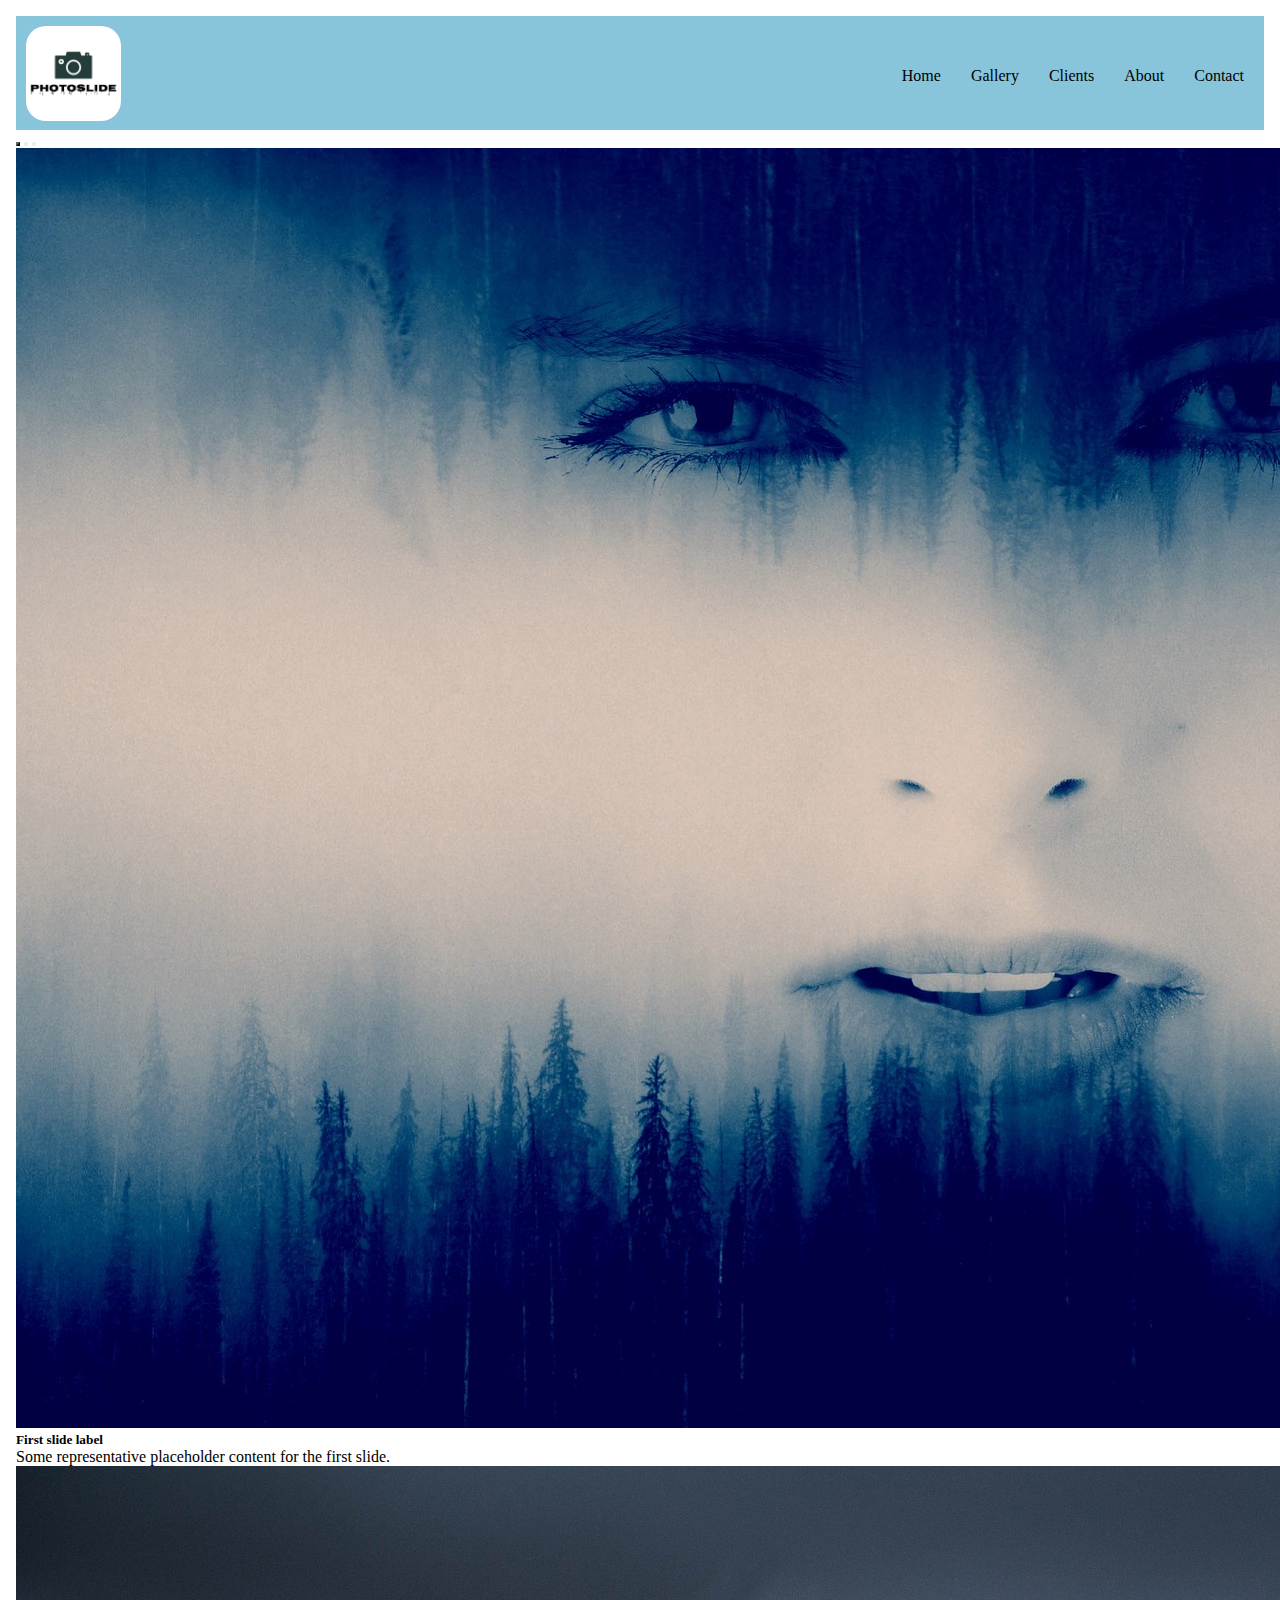
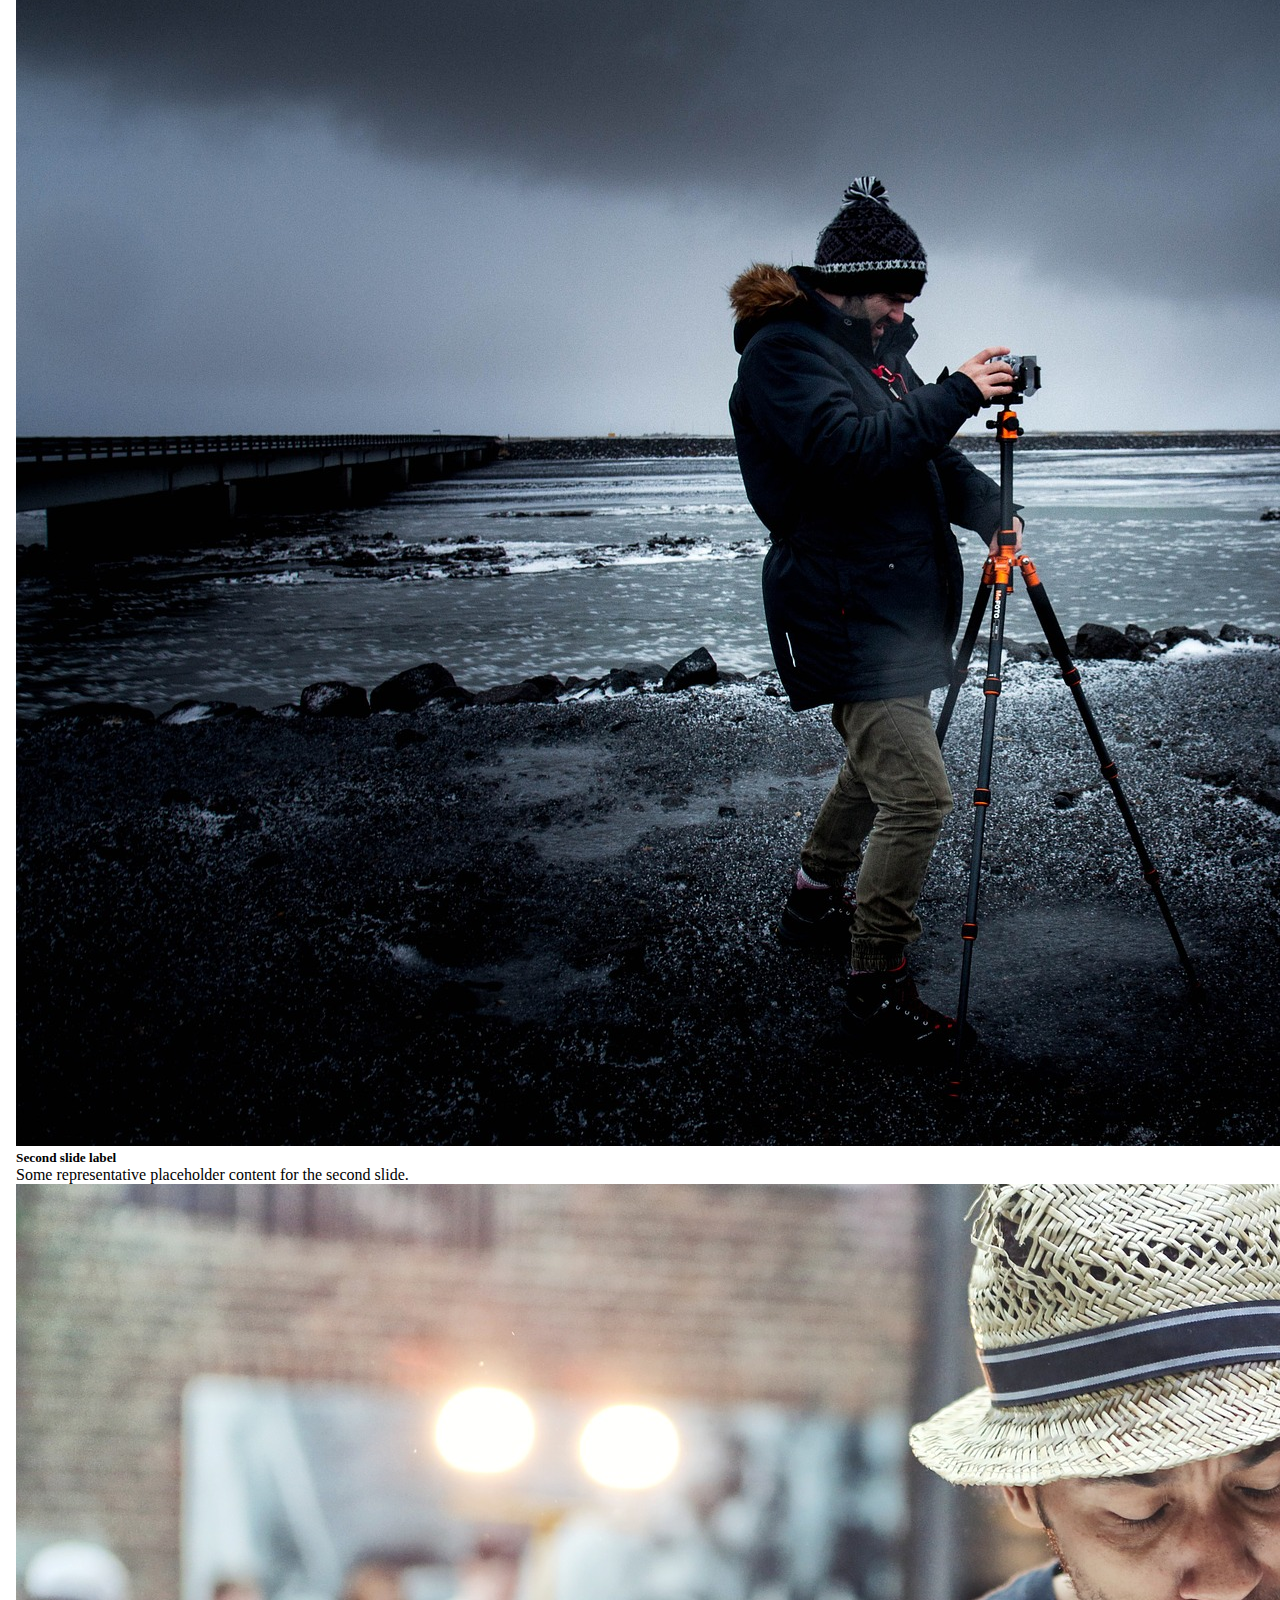
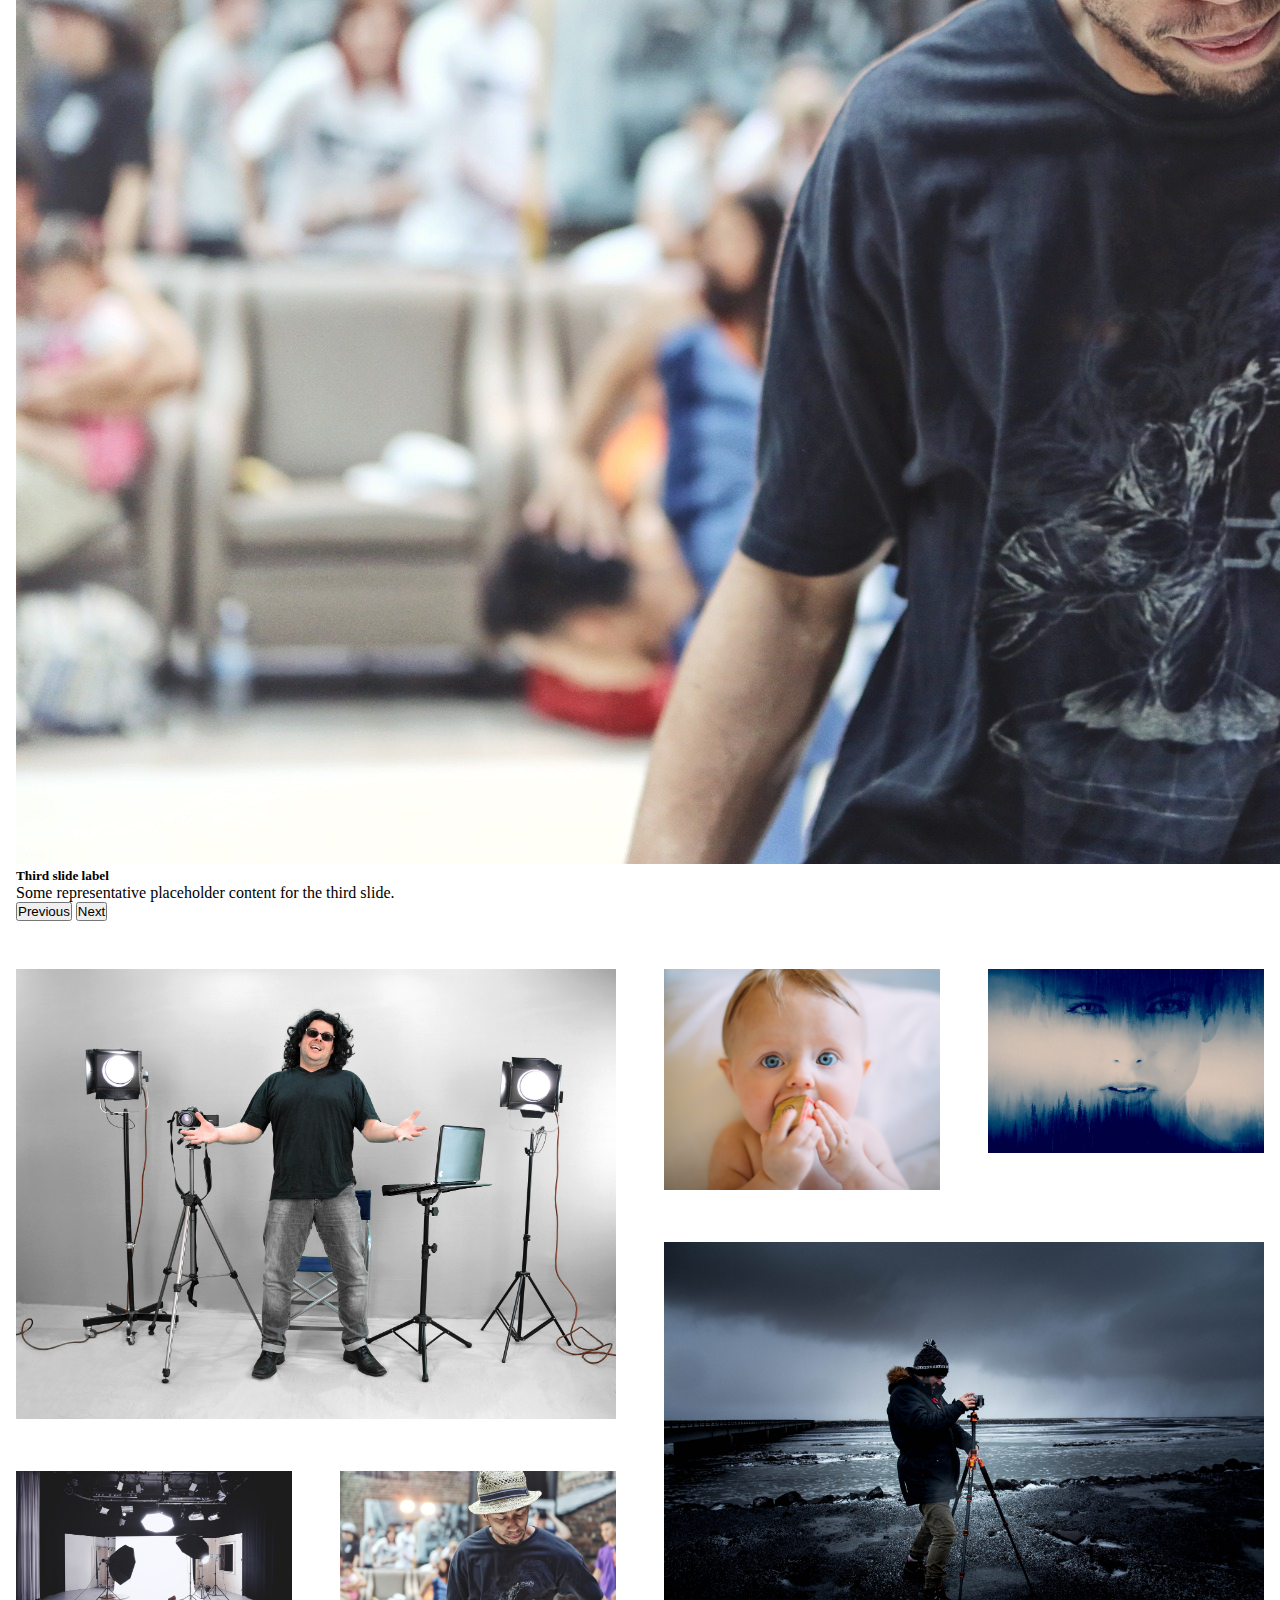
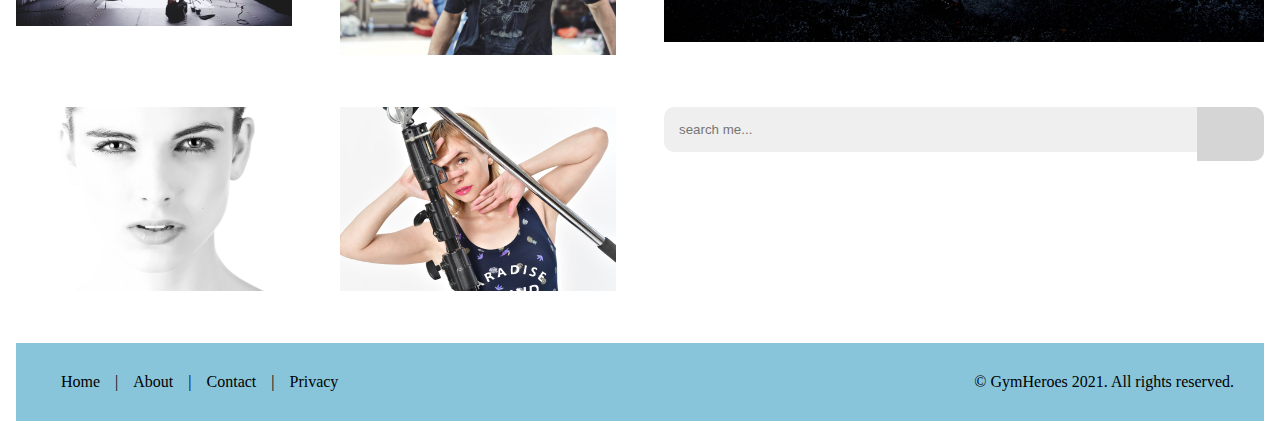
==== index.html @ 157755b4 "added cdn links" ====
<!DOCTYPE html>
<html lang="en">
<head>
    <meta charset="UTF-8">
    <meta name="viewport" content="width=device-width, initial-scale=1.0">
    <meta http-equiv="X-UA-Compatible" content="ie=edge">
    <title>Document</title>
    <link rel="stylesheet" href="Bcss/bootstrap.min.css">
    <link rel="stylesheet" href="https://use.fontawesome.com/releases/v5.15.4/css/all.css" integrity="sha384-DyZ88mC6Up2uqS4h/KRgHuoeGwBcD4Ng9SiP4dIRy0EXTlnuz47vAwmeGwVChigm" crossorigin="anonymous">

<link href="https://cdn.jsdelivr.net/npm/bootstrap@5.1.1/dist/css/bootstrap.min.css" rel="stylesheet" integrity="sha384-F3w7mX95PdgyTmZZMECAngseQB83DfGTowi0iMjiWaeVhAn4FJkqJByhZMI3AhiU" crossorigin="anonymous">

<script src="https://cdn.jsdelivr.net/npm/bootstrap@5.1.1/dist/js/bootstrap.bundle.min.js" integrity="sha384-/bQdsTh/da6pkI1MST/rWKFNjaCP5gBSY4sEBT38Q/9RBh9AH40zEOg7Hlq2THRZ" crossorigin="anonymous"></script>

    <link rel="stylesheet" href="photography.css">
   </head>
<body>


    


    <div id="container">
              
        <div class="box1">
                        <nav id="stick">
                                        <div>
                                            <img src="images/headerlogo.png" alt="" class="logo"> 
                                        </div>
                                        <div><a href="">Home</a><a href="">Gallery</a><a href="">Clients</a><a href="">About</a><a href="contact.html">Contact</a>
                                        </div>
                                    </nav>


                                    <div id="carouselExampleCaptions" class="carousel slide  dog" data-bs-ride="carousel">
                                      <div class="carousel-indicators">
                                        <button type="button" data-bs-target="#carouselExampleCaptions" data-bs-slide-to="0" class="active" aria-current="true" aria-label="Slide 1"></button>
                                        <button type="button" data-bs-target="#carouselExampleCaptions" data-bs-slide-to="1" aria-label="Slide 2"></button>
                                        <button type="button" data-bs-target="#carouselExampleCaptions" data-bs-slide-to="2" aria-label="Slide 3"></button>
                                      </div>
                                      <div class="carousel-inner">
                                        <div class="carousel-item active">
                                          <img src="images/photo2.jpg" class="d-block w-100" alt="...">
                                          <div class="carousel-caption d-none d-md-block">
                                            <h5>First slide label</h5>
                                            <p>Some representative placeholder content for the first slide.</p>
                                          </div>
                                        </div>
                                        <div class="carousel-item">
                                          <img src="images/photo5.jpg" class="d-block w-100" alt="...">
                                          <div class="carousel-caption d-none d-md-block">
                                            <h5>Second slide label</h5>
                                            <p>Some representative placeholder content for the second slide.</p>
                                          </div>
                                        </div>
                                        <div class="carousel-item">
                                          <img src="images/photo3.jpg" class="d-block w-100" alt="...">
                                          <div class="carousel-caption d-none d-md-block">
                                            <h5>Third slide label</h5>
                                            <p>Some representative placeholder content for the third slide.</p>
                                          </div>
                                        </div>
                                      </div>
                                      <button class="carousel-control-prev" type="button" data-bs-target="#carouselExampleCaptions" data-bs-slide="prev">
                                        <span class="carousel-control-prev-icon" aria-hidden="true"></span>
                                        <span class="visually-hidden">Previous</span>
                                      </button>
                                      <button class="carousel-control-next" type="button" data-bs-target="#carouselExampleCaptions" data-bs-slide="next">
                                        <span class="carousel-control-next-icon" aria-hidden="true"></span>
                                        <span class="visually-hidden">Next</span>
                                      </button>
                                    </div> 


                                  
                                        
                                        
                                        
                                   

        </div>

        <div class="box2">
                
       <a href="images/photo10.jpg"> <img src="images/photo10.jpg" alt="" id="photo1" class="box"></a>  

        </div>

        <div class="box3">
                        <a href="images/photo2.jpg"><img src="images/photo2.jpg" alt="" class="box"></a>
        </div>

        <div class="box4">
                        <a href="images/photo4.jpg" > <img src="images/photo4.jpg" alt="" class="box"> </a>
        </div>

        <div class="box5">
                        <a href="images/photo5.jpg"><img src="images/photo5.jpg" alt="" class="box"></a>

        </div>

        <div class="box6">
                        <a href="images/photo6.jpg"><img src="images/photo6.jpg" alt="" class="box"></a>

        </div>

        <div class="box7">
                       <a href="images/photo3.jpg"> <img src="images/photo3.jpg" alt="" class="box"></a>

        </div>
        <div class="box8">
        <a href="images/photo7.jpg"><img src="images/photo7.jpg" alt="" class="box"></a>
        </div>

        <div class="box9">
                        <a href="images/photo9.jpg"><img src="images/photo9.jpg" alt="" class="box"></a>

        </div>

        <div class="box11">
<form action="">
               <input type="text" placeholder="search me...">
                <button id="search"><i class="fas fa-search"></i></button>
</form>        
                </div>

        <div class="box10">
                        <nav>
                                      
                                        <div><a href="">Home</a>|<a href="">About</a>|<a href="">Contact</a>|<a href="">Privacy</a>
                                        </div>
                                        <div id="copy">
                                                <span > &copy; GymHeroes 2021. All rights reserved.</span>
                                                 </div>
                                    </nav>
        </div>
         

        <!-- <div class="box12">
                Lorem ipsum dolor sit, amet consectetur adipisicing elit. Veritatis, fugit!

        </div>   -->


    </div> 

    
    <script src="Bjs/bootstrap.bundle.min.js"> </script>    

</body>
</html>
---- photography.css ----
*{
    padding: 0px;
    margin: 0px;
    box-sizing: border-box;
}

body{
     /* min-height:    300vh; */
     font-family: poppins;
}
#container{
display: grid;
grid-template-columns: repeat(4, 1fr); 
grid-gap: 1em;
}

#container > div{
     /* background:gray;       */
padding: 1em;
} 


.dog{
    display: block
}

.box{
    transition: all 0.5s ease-in;
}
.box:hover{
    opacity: 0.7;
    transform: scale(0.98);
}

.box1{
     grid-column: 1/5;  
}



.box4{
    grid-column: 1/3;
    grid-row: 2/4; 

} 

.box5{
grid-column: 3/5;     
grid-row: 3/5;      

}  

.box10{
    grid-column: 1/5;  

}

.box11{
    grid-column: 3/5;
     position: relative;
}

.logo{
    width: 95px;
    border-radius: 20px 20px 20px 20px;
}

a{
        text-decoration: none;
}

.box1 nav{
    padding: 10px 5px 5px 10px;
    background:rgb(136, 197, 219);
    display: flex;
    justify-content: space-between;
    align-items: center;
    /* position: sticky;
    top: 0px;  */
}


.box10 nav{
    padding: 30px;
    background:rgb(136, 197, 219);
    display: flex;
    justify-content: space-between;
    align-items: center;
}

.box10 nav div a{
    padding: 15px;
    color: black;
}

nav div a{
    padding: 15px;
    color: black;
}

nav div a:hover{
        border-radius: 50%;
background: rgb(38, 180, 236);
color: #fff;
}


.box2 img{
    width: 100%;
}

.box3 img{
    width: 100%;
}

.box4 img{
    width: 100%;
}

.box5 img{
    width: 100%;
}

.box6 img{
    width: 100%;
}

.box7 img{
    width: 100%;
}

.box8 img{
    width: 100%;
}

.box9 img{
    width: 100%;
}


#search{
    cursor: pointer;
     position: absolute;
    width: 5em;
    height: 54px;
    border: none;
    border-radius: 0px 10px 10px 0px;
    background-color: rgba(211, 211, 211, 0.966); 
    right: 1.2em;

}




input{
    width: 100%;
    /* internal-light-dark */
    background-color: rgb(239, 239, 239);
    
    padding: 15px;
     border-radius: 10px;
    outline: none;
    border: none;
   
}



@media only screen and (max-width:591px) {
         .box1 nav{
                    display: block;
            }
.box1  nav div a{
display: block;
width: 5em;
}
}

@media only screen and (max-width:777px) {
    .box10 nav{
   display: block;
}


#copy{
        margin-top: 15px;
    

}

#copy span{
        display: block;
     text-align: center;
} 
}

@media only screen and (max-width:777px) {
    #container{
        display: block;
    }

    #container > div{
        margin: 1em;   
    
    } 



}


.active
{
border-color: #666;
}

/* 
.text{
    position: absolute;
    font-size: 3em;
    color:#000;
    top: 30%;
    margin-left: 10px;
    text-align: center;
  }


  .text2{
    position: absolute;
    font-size: 20px;
    color:#000;
    top: 40%;
    margin-left: 10px;
    text-align: center;
  }


  
.dot {
height: 15px;
width: 15px;
margin: 0 2px;
background-color: transparent;
border-color: #ddd;
border-width: 5 px;
border-style: solid;
border-radius: 50%;
display: inline-block;
transition: border-color 0.6s ease;
}



.cover{
    position: relative;
}

.image-sliderfade{
    display: none;
}

.image{
    width: 100%;
}

Animation
.fade
{
-webkit-animation-name: fade-image;
-webkit-animation-duration: 1.5s;
animation-name: fade-image;
animation-duration: 1.5s;
}

@-webkit-keyframes fade-image
{
from {opacity: .4}
to {opacity: 1}
}

@keyframes fade-image
{
from {opacity: .4}
to {opacity: 1}
}

@media only screen and (max-width: 300px)
{
.text {font-size: 11px}
} */
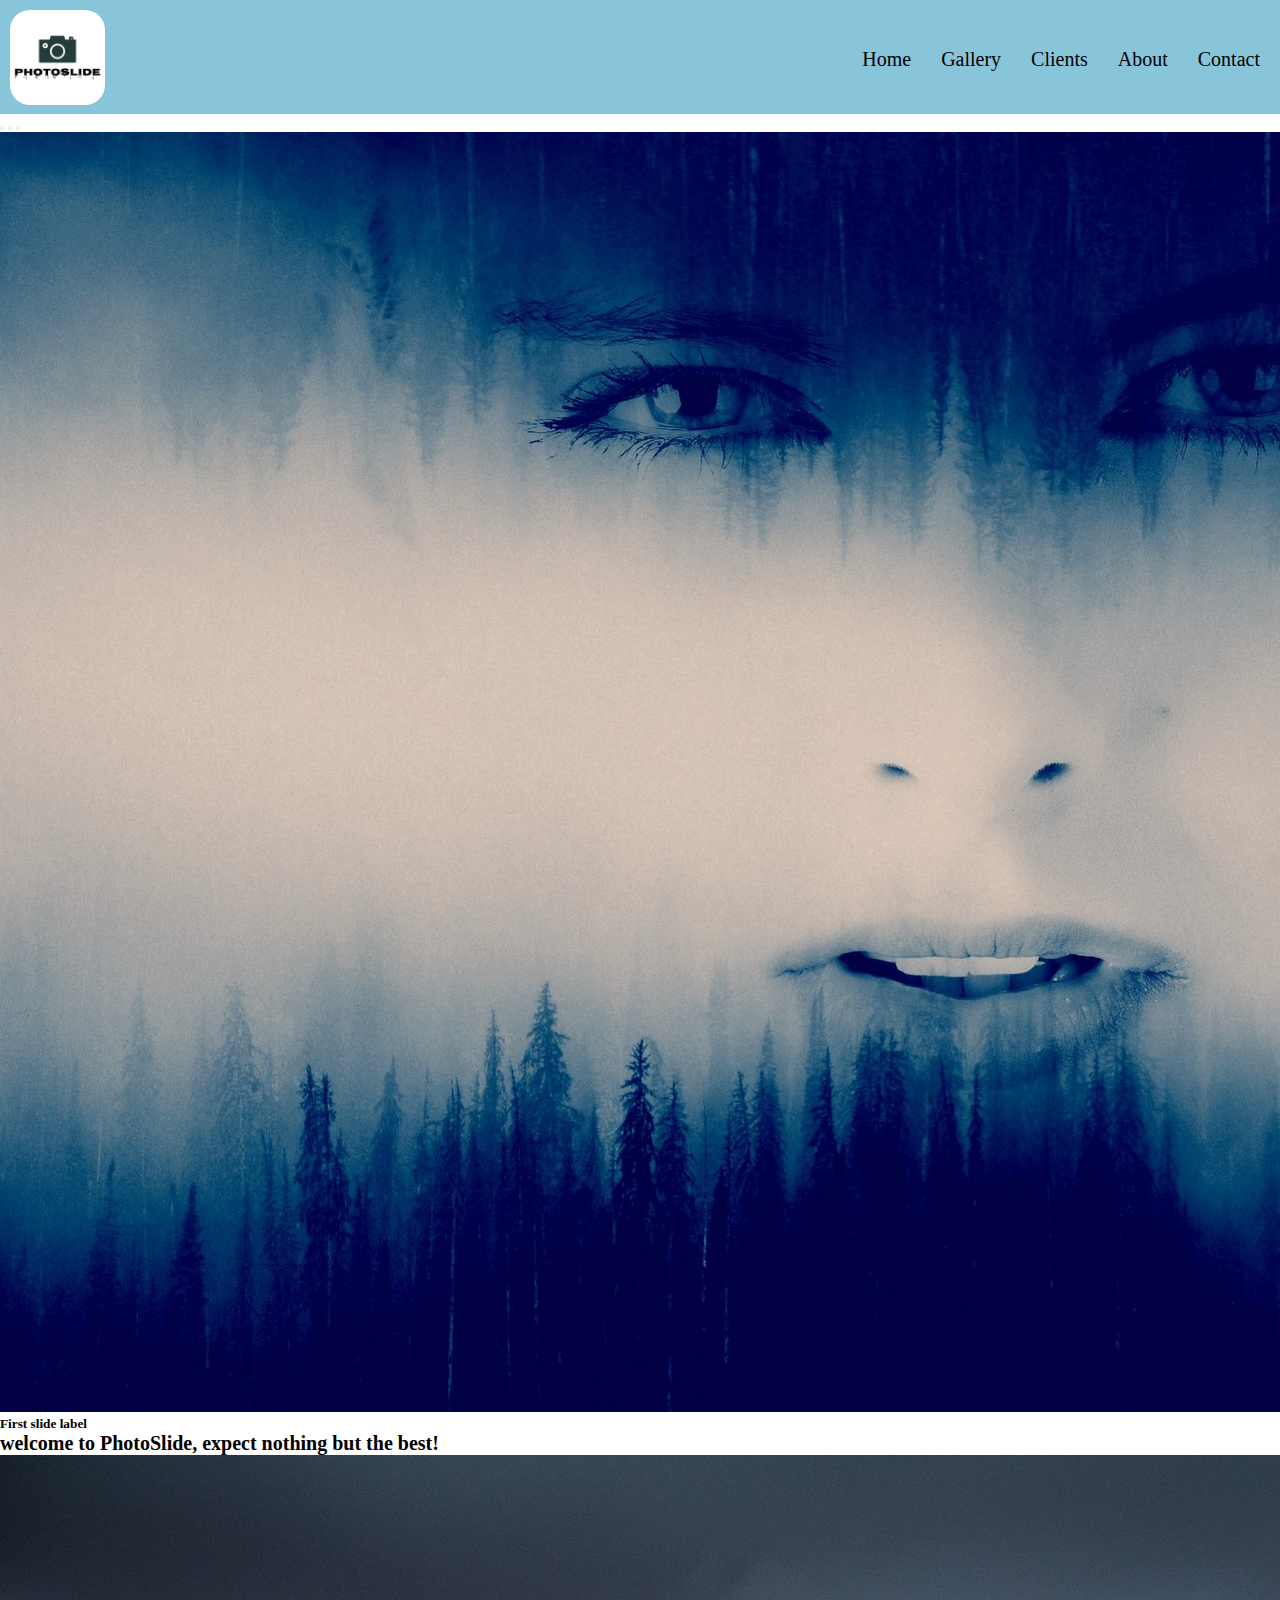
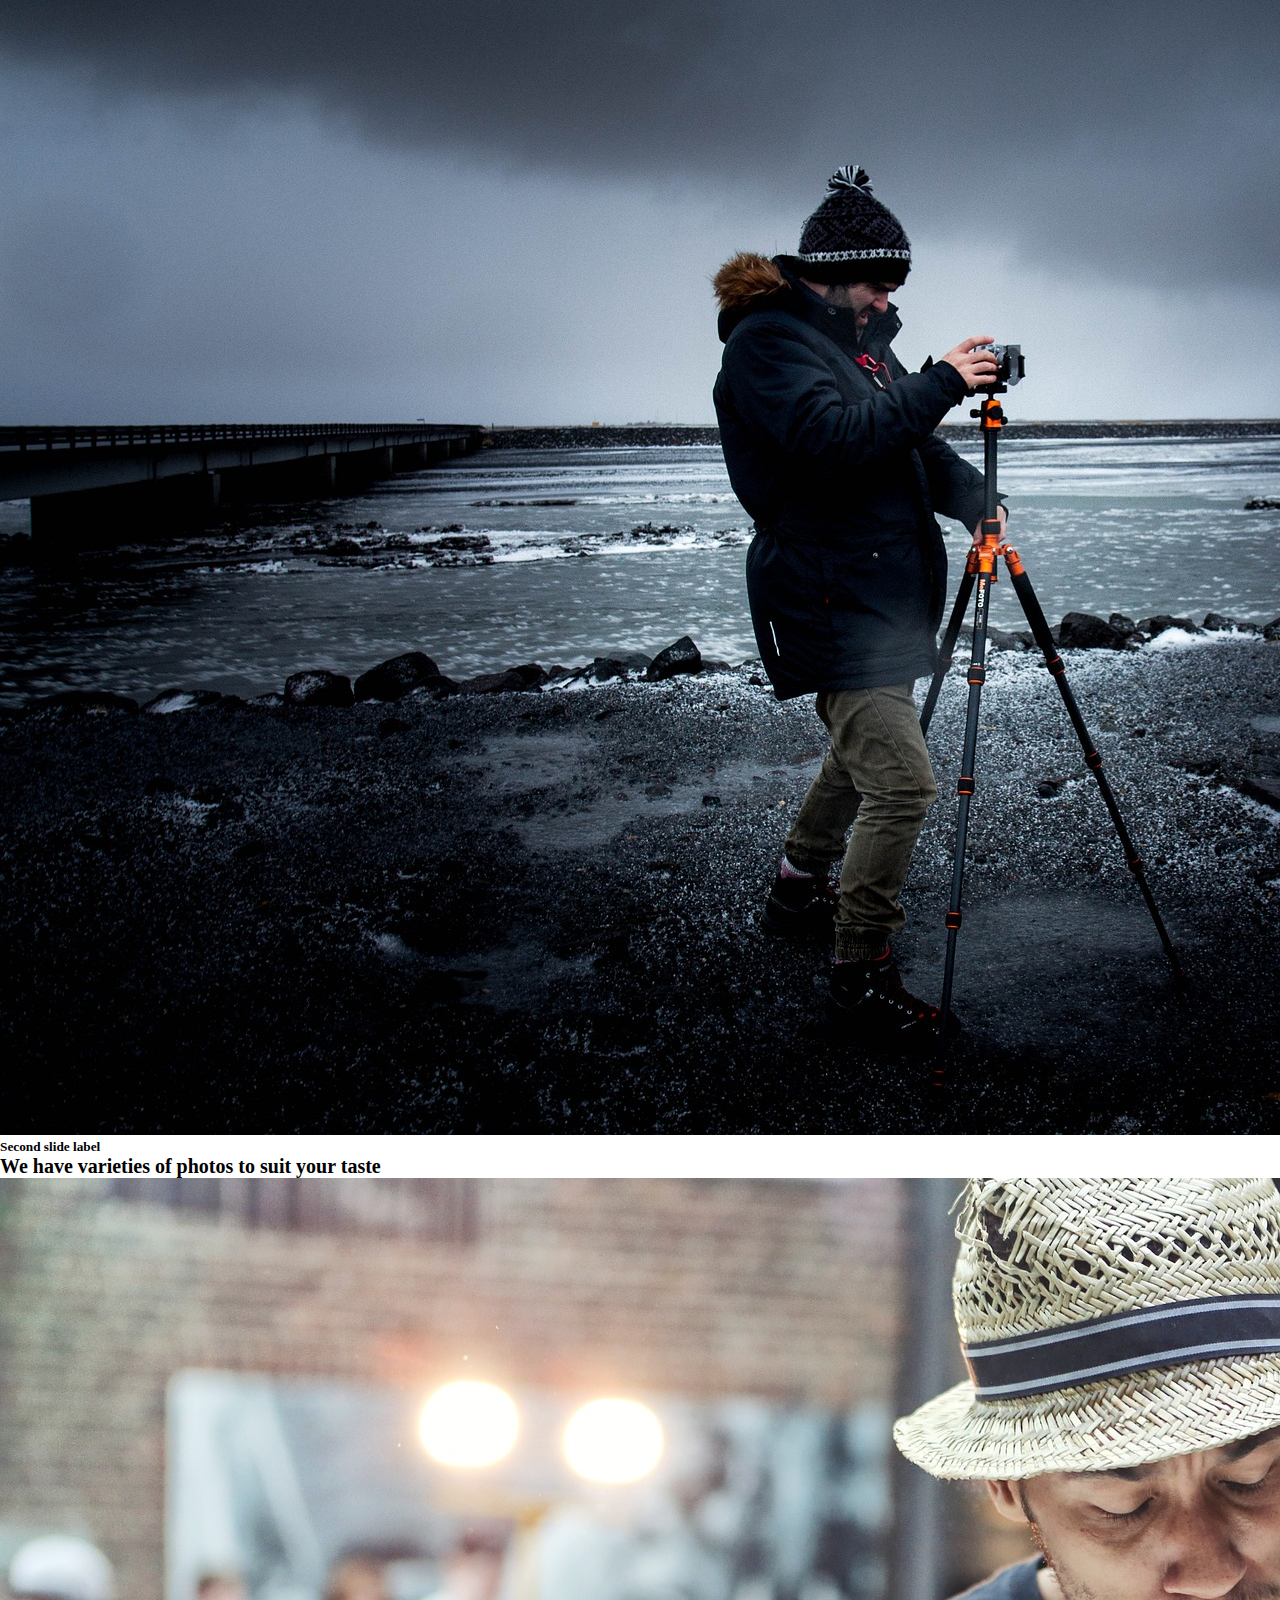
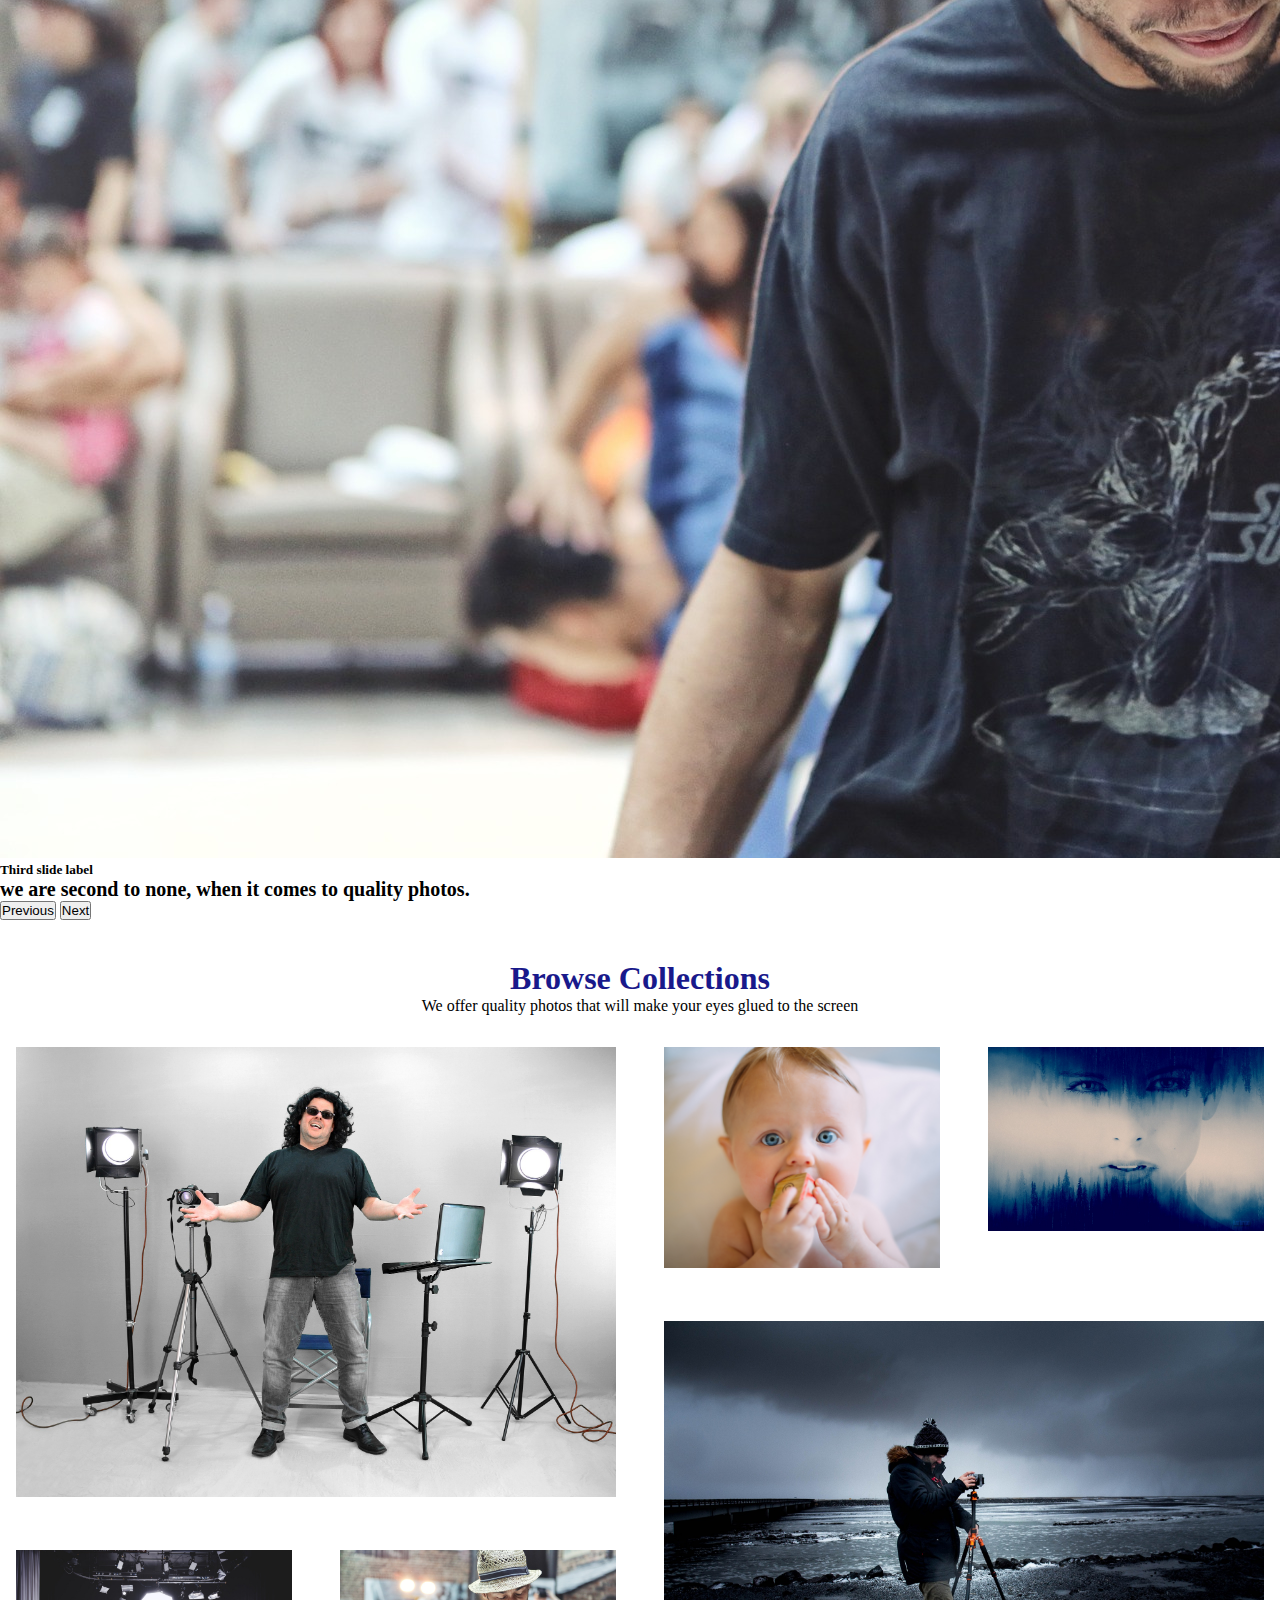
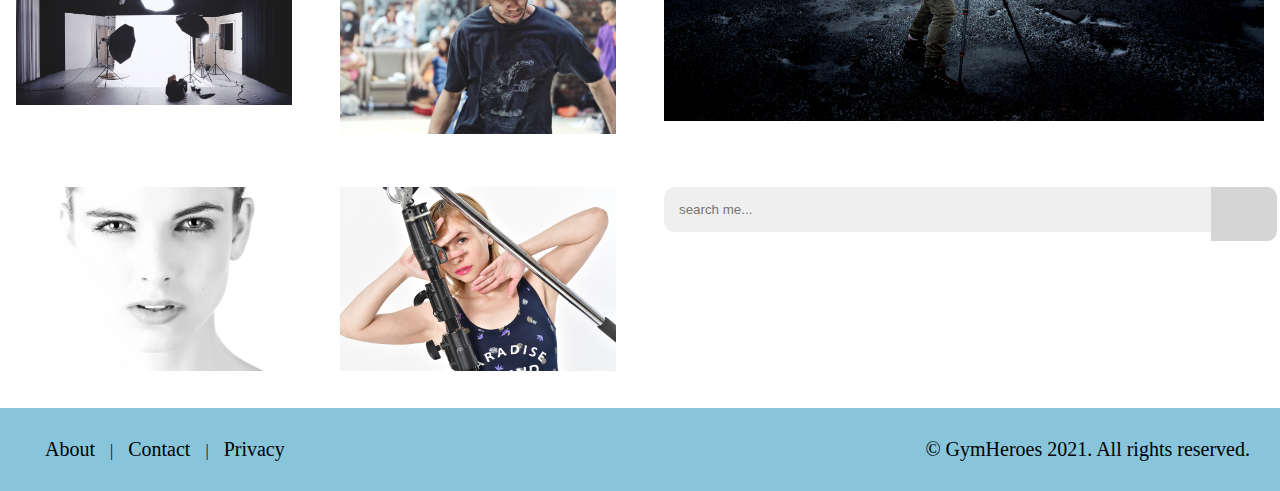
==== commit fd9cd9df: "made the navigation link responsive" ====
--- a/index.html
+++ b/index.html
@@ -1,151 +1,179 @@
 <!DOCTYPE html>
 <html lang="en">
+
 <head>
-    <meta charset="UTF-8">
-    <meta name="viewport" content="width=device-width, initial-scale=1.0">
-    <meta http-equiv="X-UA-Compatible" content="ie=edge">
-    <title>Document</title>
-    <link rel="stylesheet" href="Bcss/bootstrap.min.css">
-    <link rel="stylesheet" href="https://use.fontawesome.com/releases/v5.15.4/css/all.css" integrity="sha384-DyZ88mC6Up2uqS4h/KRgHuoeGwBcD4Ng9SiP4dIRy0EXTlnuz47vAwmeGwVChigm" crossorigin="anonymous">
+  <meta charset="UTF-8">
+  <meta name="viewport" content="width=device-width, initial-scale=1.0">
+  <meta http-equiv="X-UA-Compatible" content="ie=edge">
+  <title>Document</title>
+  <link rel="stylesheet" href="Bcss/bootstrap.min.css">
+  <link rel="stylesheet" href="https://use.fontawesome.com/releases/v5.15.4/css/all.css"
+    integrity="sha384-DyZ88mC6Up2uqS4h/KRgHuoeGwBcD4Ng9SiP4dIRy0EXTlnuz47vAwmeGwVChigm" crossorigin="anonymous">
 
-<link href="https://cdn.jsdelivr.net/npm/bootstrap@5.1.1/dist/css/bootstrap.min.css" rel="stylesheet" integrity="sha384-F3w7mX95PdgyTmZZMECAngseQB83DfGTowi0iMjiWaeVhAn4FJkqJByhZMI3AhiU" crossorigin="anonymous">
+  <link href="https://cdn.jsdelivr.net/npm/bootstrap@5.1.1/dist/css/bootstrap.min.css" rel="stylesheet"
+    integrity="sha384-F3w7mX95PdgyTmZZMECAngseQB83DfGTowi0iMjiWaeVhAn4FJkqJByhZMI3AhiU" crossorigin="anonymous">
 
-<script src="https://cdn.jsdelivr.net/npm/bootstrap@5.1.1/dist/js/bootstrap.bundle.min.js" integrity="sha384-/bQdsTh/da6pkI1MST/rWKFNjaCP5gBSY4sEBT38Q/9RBh9AH40zEOg7Hlq2THRZ" crossorigin="anonymous"></script>
+  <script src="https://cdn.jsdelivr.net/npm/bootstrap@5.1.1/dist/js/bootstrap.bundle.min.js"
+    integrity="sha384-/bQdsTh/da6pkI1MST/rWKFNjaCP5gBSY4sEBT38Q/9RBh9AH40zEOg7Hlq2THRZ" crossorigin="anonymous">
+  </script>
 
-    <link rel="stylesheet" href="photography.css">
-   </head>
+  <link rel="stylesheet" href="photography.css">
+</head>
+
 <body>
 
 
-    
 
 
-    <div id="container">
-              
-        <div class="box1">
-                        <nav id="stick">
-                                        <div>
-                                            <img src="images/headerlogo.png" alt="" class="logo"> 
-                                        </div>
-                                        <div><a href="">Home</a><a href="">Gallery</a><a href="">Clients</a><a href="">About</a><a href="contact.html">Contact</a>
-                                        </div>
-                                    </nav>
+
+  <div id="container">
+
+    <div class="box1">
+      <header id="stick">
+        <div>
+          <img src="images/headerlogo.png" alt="" class="logo">
+        </div>
+        <nav class="show" id="navigate">
+          <div><a href="">Home</a><a href="">Gallery</a><a href="">Clients</a><a href="">About</a><a
+              href="contact.html">Contact</a>
+          </div>
+        </nav>
+        <div id="menu"> <i class="fas fa-bars"></i>
+        </div>
+      </header>
 
 
-                                    <div id="carouselExampleCaptions" class="carousel slide  dog" data-bs-ride="carousel">
-                                      <div class="carousel-indicators">
-                                        <button type="button" data-bs-target="#carouselExampleCaptions" data-bs-slide-to="0" class="active" aria-current="true" aria-label="Slide 1"></button>
-                                        <button type="button" data-bs-target="#carouselExampleCaptions" data-bs-slide-to="1" aria-label="Slide 2"></button>
-                                        <button type="button" data-bs-target="#carouselExampleCaptions" data-bs-slide-to="2" aria-label="Slide 3"></button>
-                                      </div>
-                                      <div class="carousel-inner">
-                                        <div class="carousel-item active">
-                                          <img src="images/photo2.jpg" class="d-block w-100" alt="...">
-                                          <div class="carousel-caption d-none d-md-block">
-                                            <h5>First slide label</h5>
-                                            <p>Some representative placeholder content for the first slide.</p>
-                                          </div>
-                                        </div>
-                                        <div class="carousel-item">
-                                          <img src="images/photo5.jpg" class="d-block w-100" alt="...">
-                                          <div class="carousel-caption d-none d-md-block">
-                                            <h5>Second slide label</h5>
-                                            <p>Some representative placeholder content for the second slide.</p>
-                                          </div>
-                                        </div>
-                                        <div class="carousel-item">
-                                          <img src="images/photo3.jpg" class="d-block w-100" alt="...">
-                                          <div class="carousel-caption d-none d-md-block">
-                                            <h5>Third slide label</h5>
-                                            <p>Some representative placeholder content for the third slide.</p>
-                                          </div>
-                                        </div>
-                                      </div>
-                                      <button class="carousel-control-prev" type="button" data-bs-target="#carouselExampleCaptions" data-bs-slide="prev">
-                                        <span class="carousel-control-prev-icon" aria-hidden="true"></span>
-                                        <span class="visually-hidden">Previous</span>
-                                      </button>
-                                      <button class="carousel-control-next" type="button" data-bs-target="#carouselExampleCaptions" data-bs-slide="next">
-                                        <span class="carousel-control-next-icon" aria-hidden="true"></span>
-                                        <span class="visually-hidden">Next</span>
-                                      </button>
-                                    </div> 
+      <div id="carouselExampleCaptions" class="carousel slide  dog" data-bs-ride="carousel">
+        <div class="carousel-indicators">
+          <button type="button" data-bs-target="#carouselExampleCaptions" data-bs-slide-to="0" class="active"
+            aria-current="true" aria-label="Slide 1"></button>
+          <button type="button" data-bs-target="#carouselExampleCaptions" data-bs-slide-to="1"
+            aria-label="Slide 2"></button>
+          <button type="button" data-bs-target="#carouselExampleCaptions" data-bs-slide-to="2"
+            aria-label="Slide 3"></button>
+        </div>
+        <div class="carousel-inner">
+          <div class="carousel-item active">
+            <img src="images/photo2.jpg" class="d-block w-100" alt="...">
+            <div class="carousel-caption d-none d-md-block">
+              <h5>First slide label</h5>
+              <p class="into-text">welcome to PhotoSlide, expect nothing but the best!</p>
+            </div>
+          </div>
+          <div class="carousel-item">
+            <img src="images/photo5.jpg" class="d-block w-100" alt="...">
+            <div class="carousel-caption d-none d-md-block">
+              <h5>Second slide label</h5>
+              <p class="into-text">We have varieties of photos to suit your taste</p>
+            </div>
+          </div>
+          <div class="carousel-item">
+            <img src="images/photo3.jpg" class="d-block w-100" alt="...">
+            <div class="carousel-caption d-none d-md-block">
+              <h5>Third slide label</h5>
+              <p class="into-text">we are second to none, when it comes to quality photos.</p>
+            </div>
+          </div>
+        </div>
+        <button class="carousel-control-prev" type="button" data-bs-target="#carouselExampleCaptions"
+          data-bs-slide="prev">
+          <span class="carousel-control-prev-icon" aria-hidden="true"></span>
+          <span class="visually-hidden">Previous</span>
+        </button>
+        <button class="carousel-control-next" type="button" data-bs-target="#carouselExampleCaptions"
+          data-bs-slide="next">
+          <span class="carousel-control-next-icon" aria-hidden="true"></span>
+          <span class="visually-hidden">Next</span>
+        </button>
+      </div>
+      <div id="collection-items">
+        <h1 id="collection">Browse Collections</h1>
+        <p>We offer quality photos that will make your eyes glued to the screen</p>
+
+      </div>
 
 
-                                  
-                                        
-                                        
-                                        
-                                   
 
+
+    </div>
+
+    <div class="box2">
+
+      <a href="images/photo10.jpg"> <img src="images/photo10.jpg" alt="" id="photo1" class="box"></a>
+
+    </div>
+
+    <div class="box3">
+      <a href="images/photo2.jpg"><img src="images/photo2.jpg" alt="" class="box"></a>
+    </div>
+
+    <div class="box4">
+      <a href="images/photo4.jpg"> <img src="images/photo4.jpg" alt="" class="box"> </a>
+    </div>
+
+    <div class="box5">
+      <a href="images/photo5.jpg"><img src="images/photo5.jpg" alt="" class="box"></a>
+
+    </div>
+
+    <div class="box6">
+      <a href="images/photo6.jpg"><img src="images/photo6.jpg" alt="" class="box"></a>
+
+    </div>
+
+    <div class="box7">
+      <a href="images/photo3.jpg"> <img src="images/photo3.jpg" alt="" class="box"></a>
+
+    </div>
+    <div class="box8">
+      <a href="images/photo7.jpg"><img src="images/photo7.jpg" alt="" class="box"></a>
+    </div>
+
+    <div class="box9">
+      <a href="images/photo9.jpg"><img src="images/photo9.jpg" alt="" class="box"></a>
+
+    </div>
+
+    <div class="box11">
+      <form action="">
+        <input type="text" placeholder="search me...">
+        <button id="search"><i class="fas fa-search"></i></button>
+      </form>
+    </div>
+
+    <div class="box10">
+      <nav>
+
+        <div><a href="">About</a>|<a href="">Contact</a>|<a href="">Privacy</a>
         </div>
+        <div id="copy">
+          <span> &copy; GymHeroes 2021. All rights reserved.</span>
+        </div>
+      </nav>
+    </div>
 
-        <div class="box2">
-                
-       <a href="images/photo10.jpg"> <img src="images/photo10.jpg" alt="" id="photo1" class="box"></a>  
 
-        </div>
-
-        <div class="box3">
-                        <a href="images/photo2.jpg"><img src="images/photo2.jpg" alt="" class="box"></a>
-        </div>
-
-        <div class="box4">
-                        <a href="images/photo4.jpg" > <img src="images/photo4.jpg" alt="" class="box"> </a>
-        </div>
-
-        <div class="box5">
-                        <a href="images/photo5.jpg"><img src="images/photo5.jpg" alt="" class="box"></a>
-
-        </div>
-
-        <div class="box6">
-                        <a href="images/photo6.jpg"><img src="images/photo6.jpg" alt="" class="box"></a>
-
-        </div>
-
-        <div class="box7">
-                       <a href="images/photo3.jpg"> <img src="images/photo3.jpg" alt="" class="box"></a>
-
-        </div>
-        <div class="box8">
-        <a href="images/photo7.jpg"><img src="images/photo7.jpg" alt="" class="box"></a>
-        </div>
-
-        <div class="box9">
-                        <a href="images/photo9.jpg"><img src="images/photo9.jpg" alt="" class="box"></a>
-
-        </div>
-
-        <div class="box11">
-<form action="">
-               <input type="text" placeholder="search me...">
-                <button id="search"><i class="fas fa-search"></i></button>
-</form>        
-                </div>
-
-        <div class="box10">
-                        <nav>
-                                      
-                                        <div><a href="">Home</a>|<a href="">About</a>|<a href="">Contact</a>|<a href="">Privacy</a>
-                                        </div>
-                                        <div id="copy">
-                                                <span > &copy; GymHeroes 2021. All rights reserved.</span>
-                                                 </div>
-                                    </nav>
-        </div>
-         
-
-        <!-- <div class="box12">
+    <!-- <div class="box12">
                 Lorem ipsum dolor sit, amet consectetur adipisicing elit. Veritatis, fugit!
-
         </div>   -->
 
 
-    </div> 
+  </div>
 
-    
-    <script src="Bjs/bootstrap.bundle.min.js"> </script>    
+
+  <script src="Bjs/bootstrap.bundle.min.js"> </script>
+  <script>
+    navigate = document.getElementById('navigate')
+    menu = document.getElementById('menu')
+    menu.addEventListener('click',
+
+      function () {
+
+        console.log(123)
+        navigate.classList.toggle('show')
+      })
+  </script>
 
 </body>
-</html>
+
+</html>--- a/photography.css
+++ b/photography.css
@@ -1,77 +1,86 @@
-*{
+* {
     padding: 0px;
     margin: 0px;
     box-sizing: border-box;
 }
 
-body{
-     /* min-height:    300vh; */
-     font-family: poppins;
-}
-#container{
-display: grid;
-grid-template-columns: repeat(4, 1fr); 
-grid-gap: 1em;
-}
-
-#container > div{
-     /* background:gray;       */
-padding: 1em;
-} 
-
-
-.dog{
+body {
+    /* min-height:    300vh; */
+    font-family: poppins;
+}
+
+#container {
+    display: grid;
+    grid-template-columns: repeat(4, 1fr);
+    grid-gap: 1em;
+}
+
+#container>div {
+    /* background:gray;       */
+    padding: 1em;
+}
+
+#container .box1 {
+    padding: 0px;
+}
+
+#container .box10 {
+    padding: 0px;
+}
+
+.dog {
     display: block
 }
 
-.box{
+.box {
     transition: all 0.5s ease-in;
 }
-.box:hover{
+
+.box:hover {
     opacity: 0.7;
     transform: scale(0.98);
 }
 
-.box1{
-     grid-column: 1/5;  
-}
-
-
-
-.box4{
+.box1 {
+    grid-column: 1/5;
+}
+
+
+
+.box4 {
     grid-column: 1/3;
-    grid-row: 2/4; 
-
-} 
-
-.box5{
-grid-column: 3/5;     
-grid-row: 3/5;      
-
-}  
-
-.box10{
-    grid-column: 1/5;  
-
-}
-
-.box11{
+    grid-row: 2/4;
+
+}
+
+.box5 {
     grid-column: 3/5;
-     position: relative;
-}
-
-.logo{
+    grid-row: 3/5;
+
+}
+
+.box10 {
+    grid-column: 1/5;
+
+}
+
+.box11 {
+    grid-column: 3/5;
+    position: relative;
+}
+
+.logo {
     width: 95px;
     border-radius: 20px 20px 20px 20px;
 }
 
-a{
-        text-decoration: none;
-}
-
-.box1 nav{
+a {
+    text-decoration: none;
+}
+
+.box1 header {
     padding: 10px 5px 5px 10px;
-    background:rgb(136, 197, 219);
+    background: rgb(136, 197, 219);
     display: flex;
     justify-content: space-between;
     align-items: center;
@@ -80,212 +89,187 @@
 }
 
 
-.box10 nav{
+
+#menu {
+    display: none;
+}
+
+
+.box10 nav {
     padding: 30px;
-    background:rgb(136, 197, 219);
+    background: rgb(136, 197, 219);
     display: flex;
     justify-content: space-between;
     align-items: center;
 }
 
-.box10 nav div a{
+.box10 nav div a {
     padding: 15px;
     color: black;
 }
 
-nav div a{
+nav div a {
     padding: 15px;
     color: black;
 }
 
-nav div a:hover{
-        border-radius: 50%;
-background: rgb(38, 180, 236);
-color: #fff;
-}
-
-
-.box2 img{
-    width: 100%;
-}
-
-.box3 img{
-    width: 100%;
-}
-
-.box4 img{
-    width: 100%;
-}
-
-.box5 img{
-    width: 100%;
-}
-
-.box6 img{
-    width: 100%;
-}
-
-.box7 img{
-    width: 100%;
-}
-
-.box8 img{
-    width: 100%;
-}
-
-.box9 img{
-    width: 100%;
-}
-
-
-#search{
+nav div a:hover {
+    /* border-radius: 50%; */
+    background: rgb(38, 180, 236);
+    color: #fff;
+}
+
+
+.box2 img {
+    width: 100%;
+}
+
+.box3 img {
+    width: 100%;
+}
+
+.box4 img {
+    width: 100%;
+}
+
+.box5 img {
+    width: 100%;
+}
+
+.box6 img {
+    width: 100%;
+}
+
+.box7 img {
+    width: 100%;
+}
+
+.box8 img {
+    width: 100%;
+}
+
+.box9 img {
+    width: 100%;
+}
+
+
+#search {
     cursor: pointer;
-     position: absolute;
+    position: absolute;
     width: 5em;
     height: 54px;
     border: none;
     border-radius: 0px 10px 10px 0px;
-    background-color: rgba(211, 211, 211, 0.966); 
-    right: 1.2em;
-
-}
-
-
-
-
-input{
+    background-color: rgba(211, 211, 211, 0.966);
+    right: 0.2em;
+
+}
+
+
+
+
+input {
     width: 100%;
     /* internal-light-dark */
     background-color: rgb(239, 239, 239);
-    
+
     padding: 15px;
-     border-radius: 10px;
+    border-radius: 10px;
     outline: none;
     border: none;
-   
-}
-
-
-
-@media only screen and (max-width:591px) {
-         .box1 nav{
-                    display: block;
-            }
-.box1  nav div a{
-display: block;
-width: 5em;
-}
+
+}
+
+
+
+@media (max-width:650px) {
+    #menu {
+        display: block;
+
+    }
+
+    header nav {
+        z-index: +1;
+        background: rgba(0, 0, 0, 0.404);
+        position: absolute;
+        top: 0;
+        left: 0;
+        transform: translateY(110px);
+        width: 100%;
+        transition: 0.5s ease-in transform;
+    }
+
+    header nav div a {
+        color: #fff;
+        display: block;
+    }
+
+
+    .show {
+        transform: translateY(-300px);
+
+    }
+
+
+    .logo {
+        width: 70px;
+    }
+
+}
+
+@media(max-width:777px) {
+    .box10 nav {
+        flex-direction: column;
+    }
+
+    #copy {
+        text-align: center;
+    }
+
+
+
 }
 
 @media only screen and (max-width:777px) {
-    .box10 nav{
-   display: block;
-}
-
-
-#copy{
-        margin-top: 15px;
-    
-
-}
-
-#copy span{
+    #container {
         display: block;
-     text-align: center;
-} 
-}
-
-@media only screen and (max-width:777px) {
-    #container{
-        display: block;
-    }
-
-    #container > div{
-        margin: 1em;   
-    
-    } 
-
-
-
-}
-
-
-.active
-{
-border-color: #666;
-}
-
-/* 
-.text{
-    position: absolute;
-    font-size: 3em;
-    color:#000;
-    top: 30%;
-    margin-left: 10px;
+    }
+
+
+
+    #collection {
+        font-size: 23px;
+    }
+
+}
+
+
+
+@media only screen and (min-width:777px) {
+
+    a,
+    #copy {
+        font-size: 20px;
+    }
+
+
+
+}
+
+
+.into-text {
+    font-size: 20px;
+    font-weight: bold;
+}
+
+#collection {
     text-align: center;
-  }
-
-
-  .text2{
-    position: absolute;
-    font-size: 20px;
-    color:#000;
-    top: 40%;
-    margin-left: 10px;
+    margin: 40px 0px 0px 0px;
+    color: rgb(25, 25, 139);
+}
+
+#collection-items p {
     text-align: center;
-  }
-
-
-  
-.dot {
-height: 15px;
-width: 15px;
-margin: 0 2px;
-background-color: transparent;
-border-color: #ddd;
-border-width: 5 px;
-border-style: solid;
-border-radius: 50%;
-display: inline-block;
-transition: border-color 0.6s ease;
-}
-
-
-
-.cover{
-    position: relative;
-}
-
-.image-sliderfade{
-    display: none;
-}
-
-.image{
-    width: 100%;
-}
-
-Animation
-.fade
-{
--webkit-animation-name: fade-image;
--webkit-animation-duration: 1.5s;
-animation-name: fade-image;
-animation-duration: 1.5s;
-}
-
-@-webkit-keyframes fade-image
-{
-from {opacity: .4}
-to {opacity: 1}
-}
-
-@keyframes fade-image
-{
-from {opacity: .4}
-to {opacity: 1}
-}
-
-@media only screen and (max-width: 300px)
-{
-.text {font-size: 11px}
-} */
+    font-size: 16px;
+
+}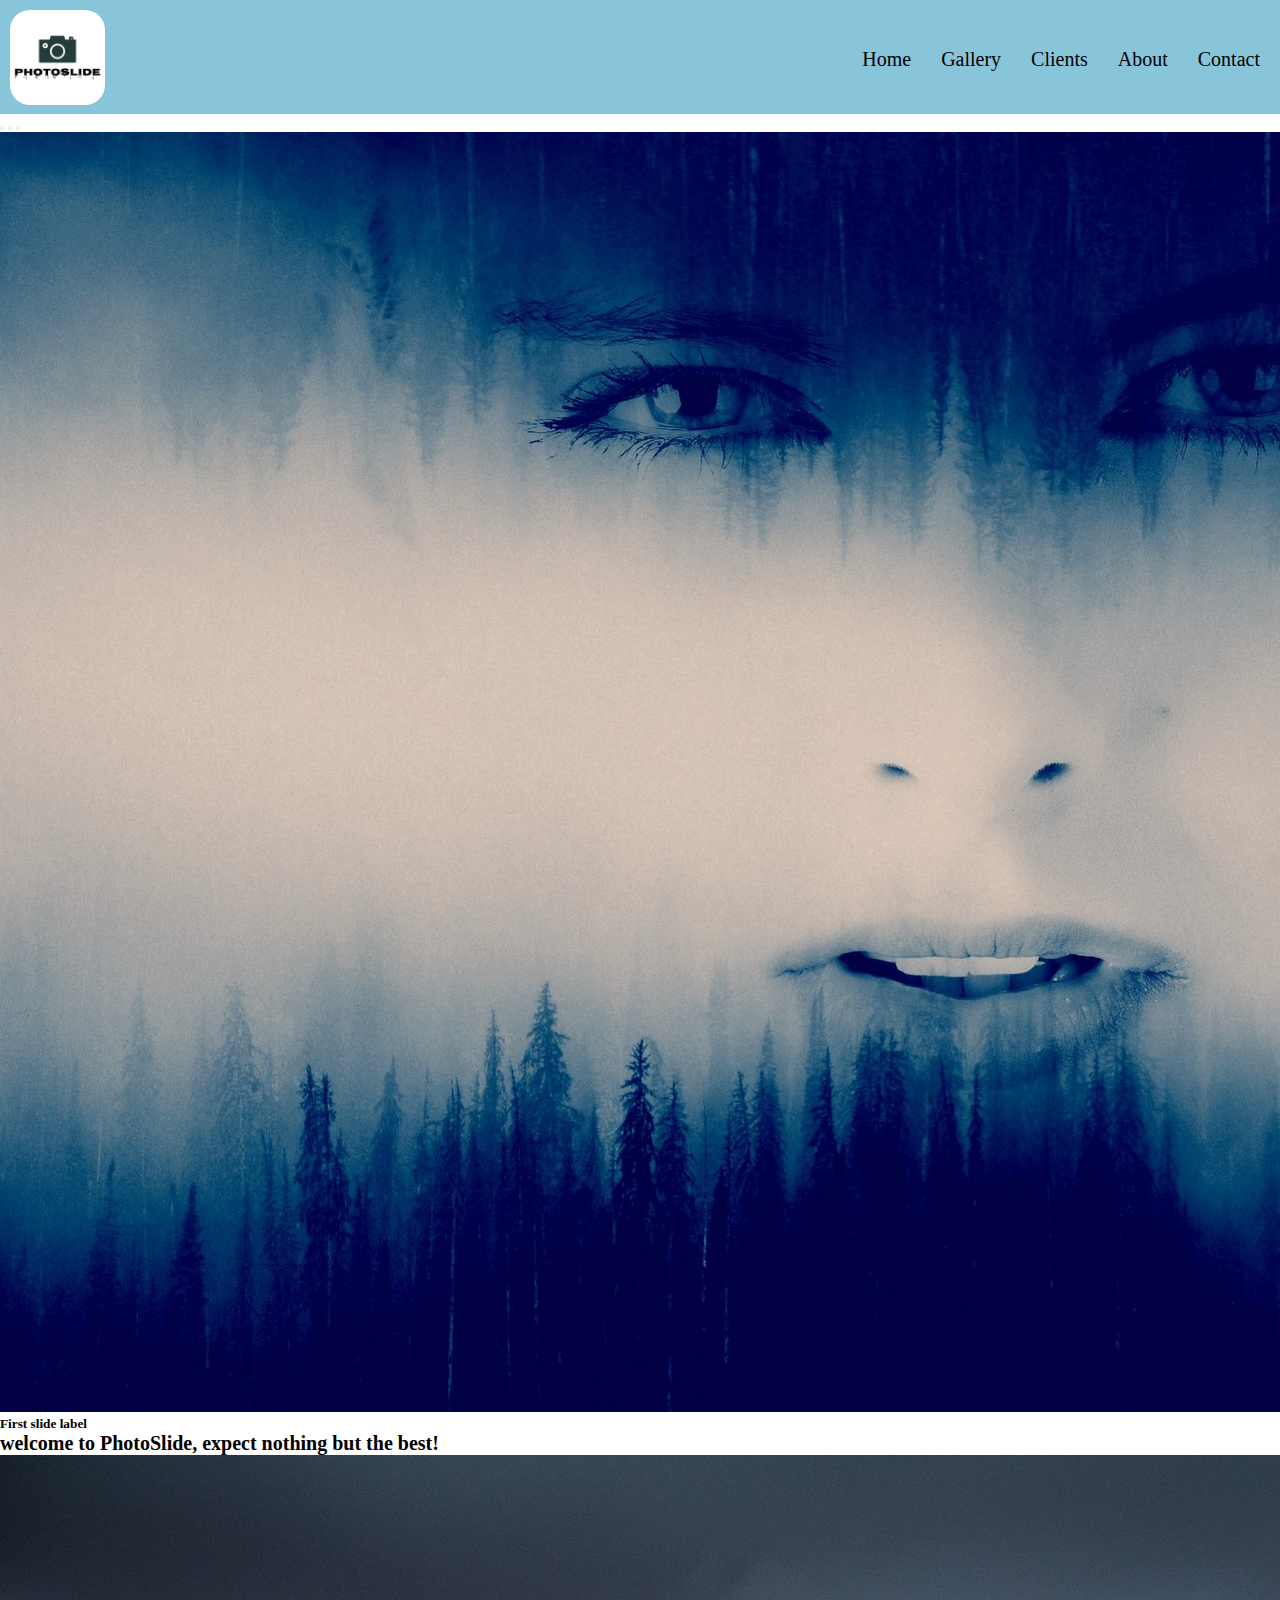
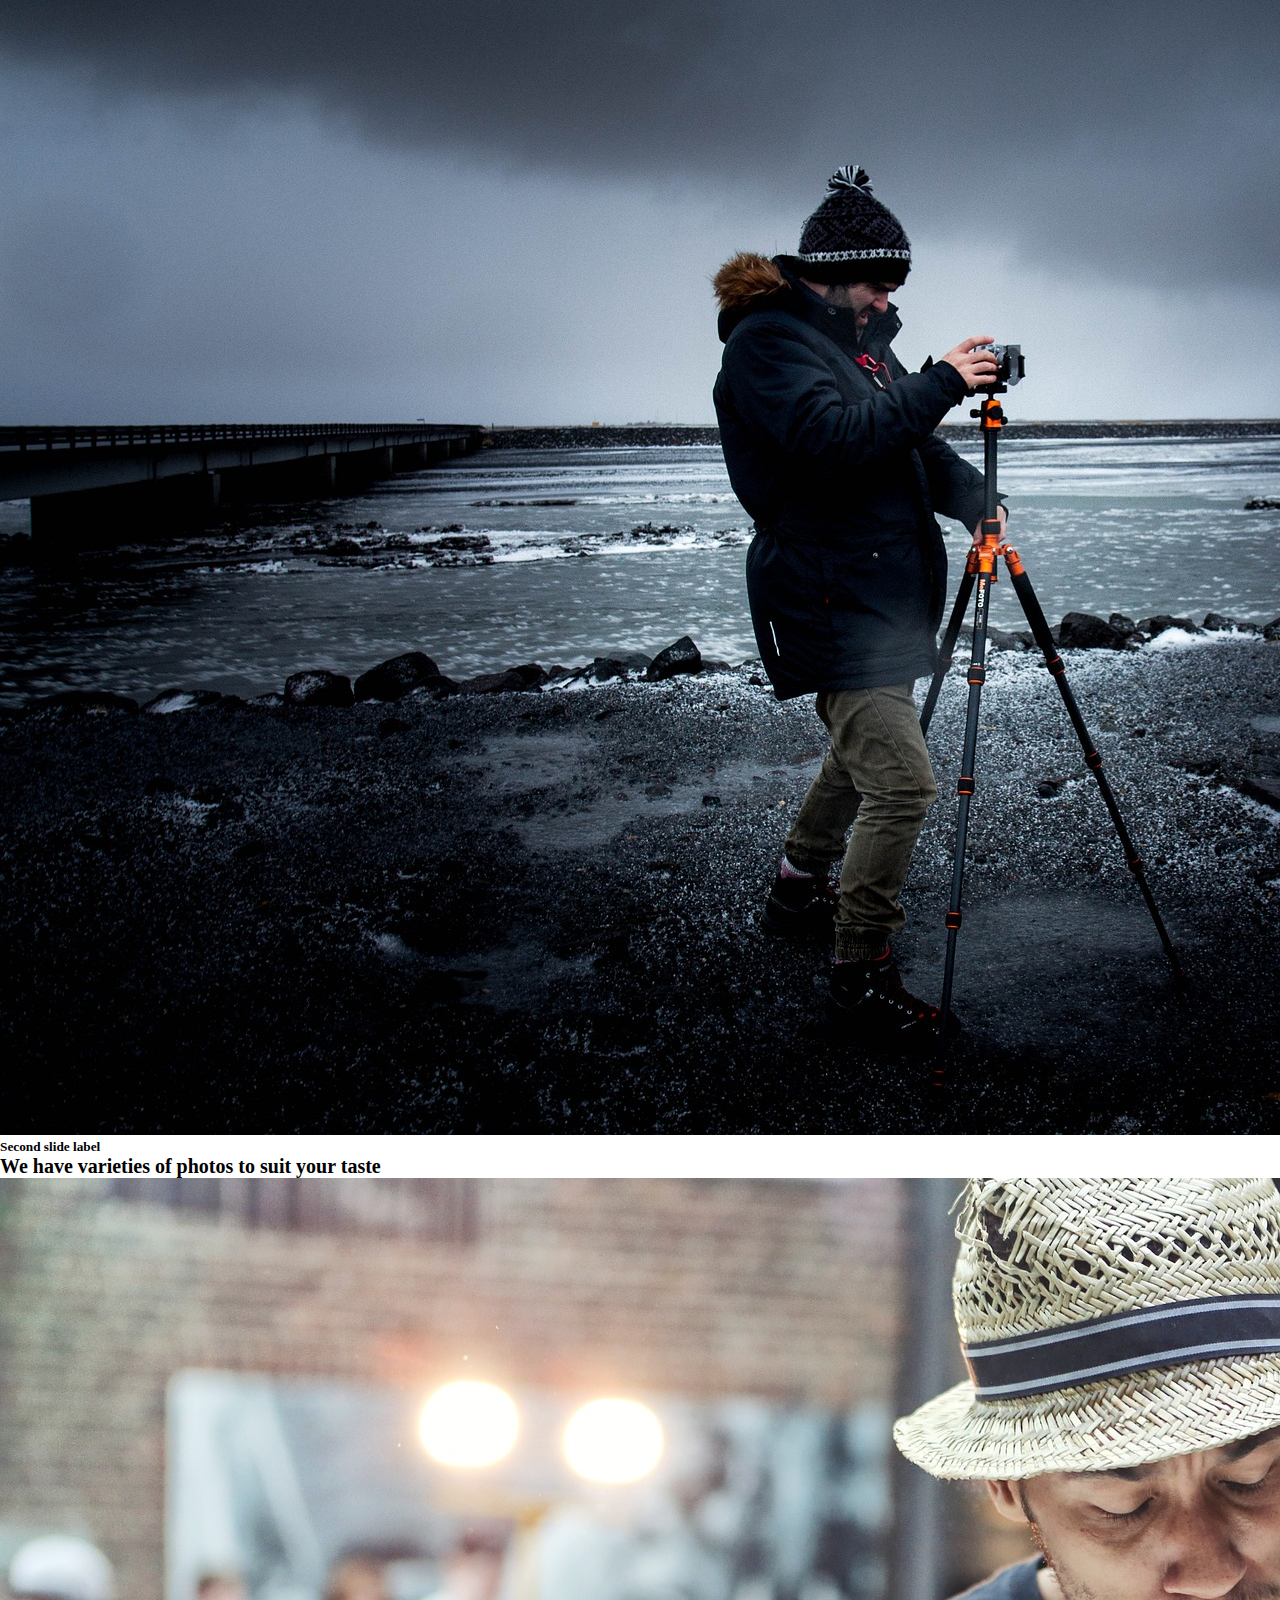
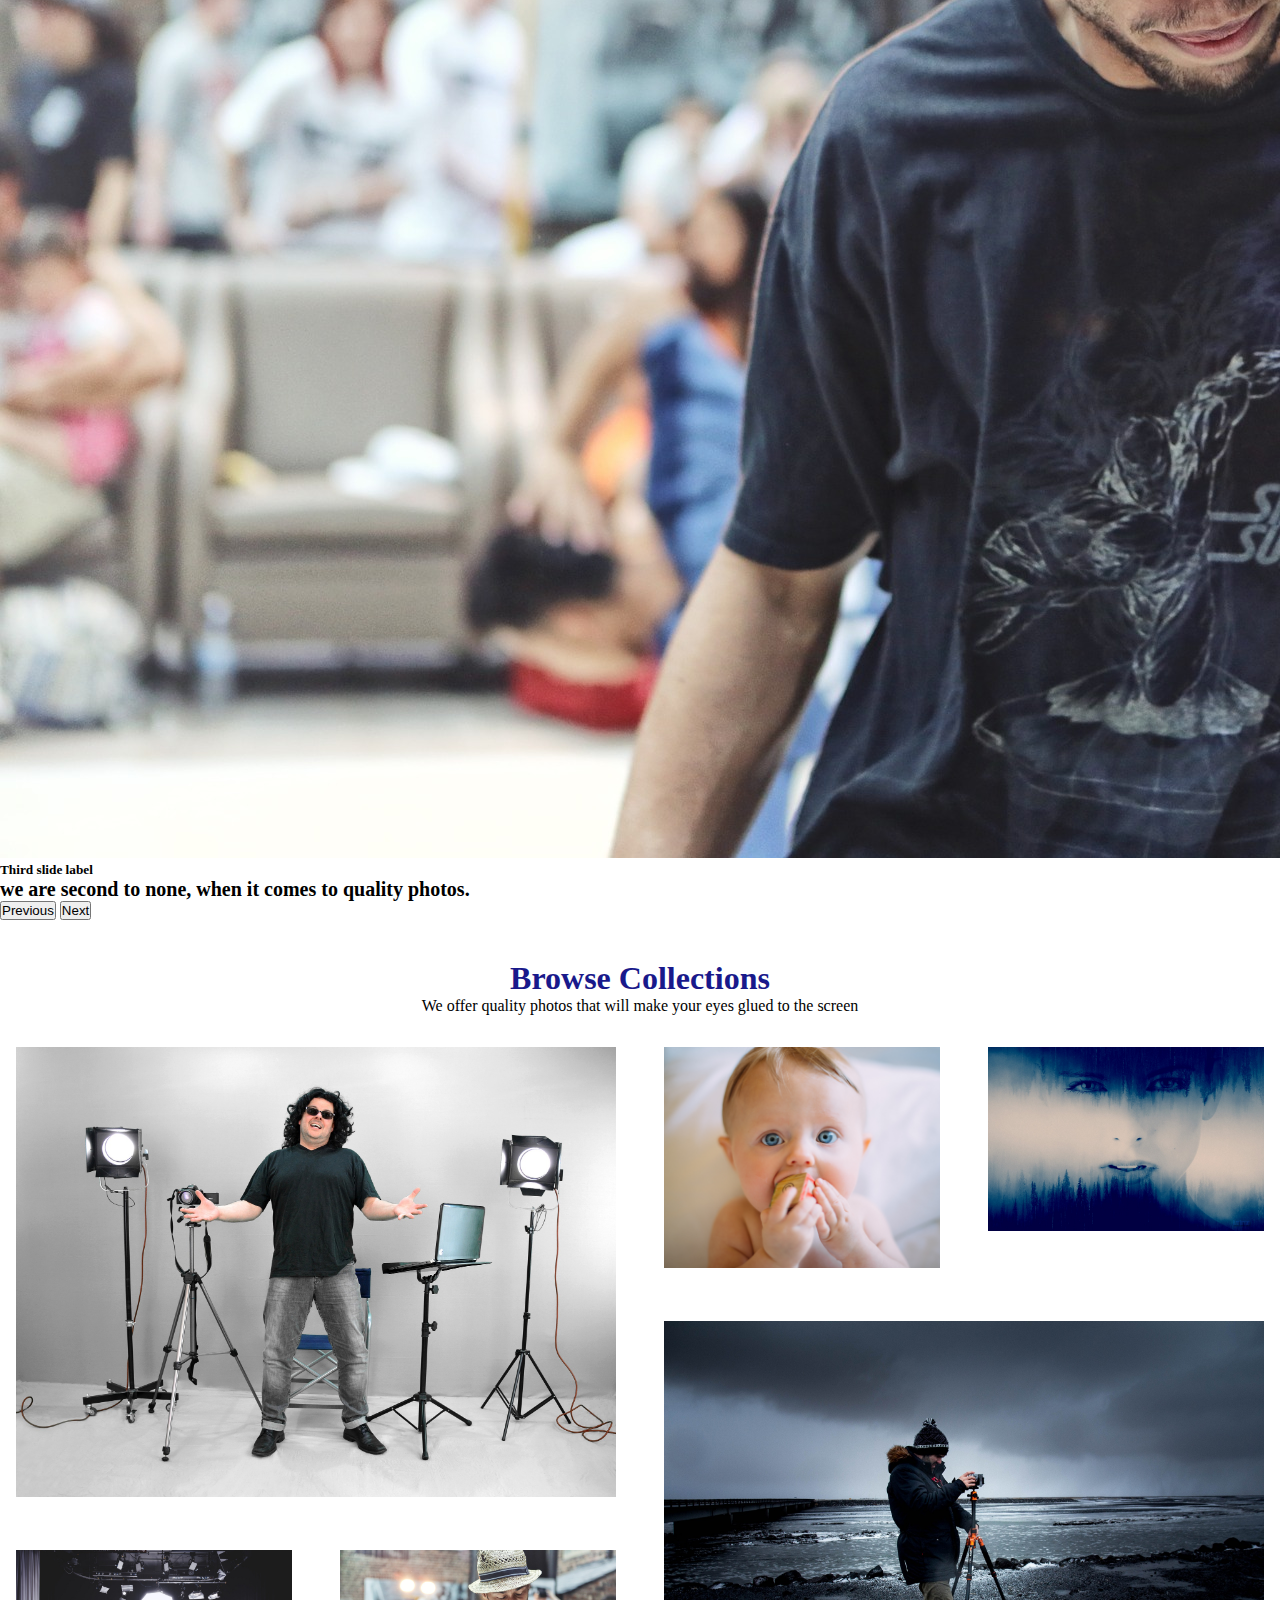
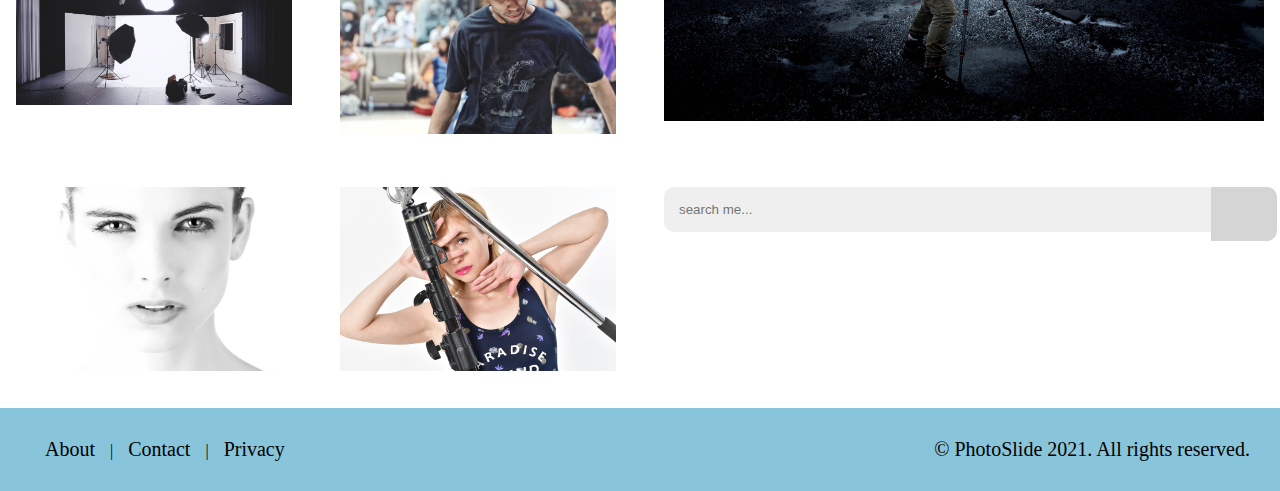
==== commit 175832ce: "made changes to footer" ====
--- a/index.html
+++ b/index.html
@@ -147,7 +147,7 @@
         <div><a href="">About</a>|<a href="">Contact</a>|<a href="">Privacy</a>
         </div>
         <div id="copy">
-          <span> &copy; GymHeroes 2021. All rights reserved.</span>
+          <span> &copy; PhotoSlide 2021. All rights reserved.</span>
         </div>
       </nav>
     </div>
--- a/photography.css
+++ b/photography.css
@@ -194,7 +194,7 @@
         position: absolute;
         top: 0;
         left: 0;
-        transform: translateY(110px);
+        transform: translateY(85px);
         width: 100%;
         transition: 0.5s ease-in transform;
     }
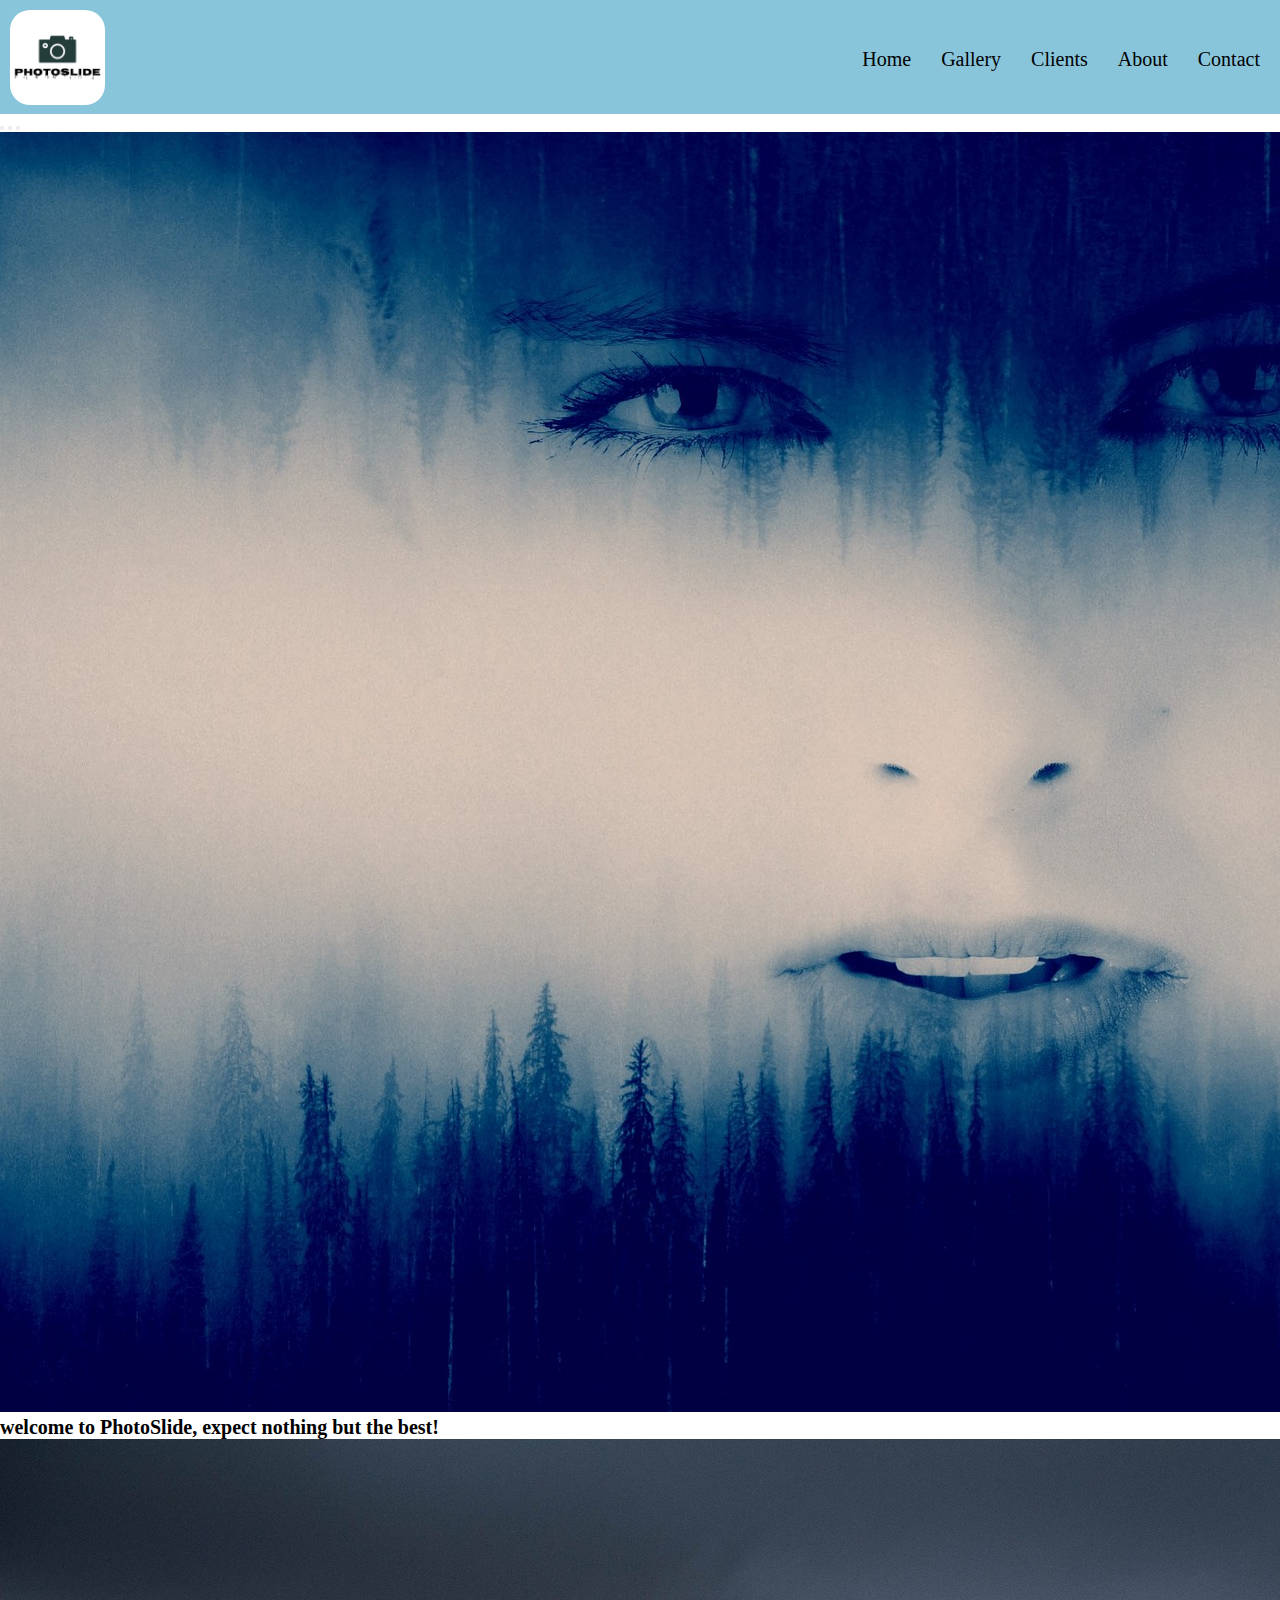
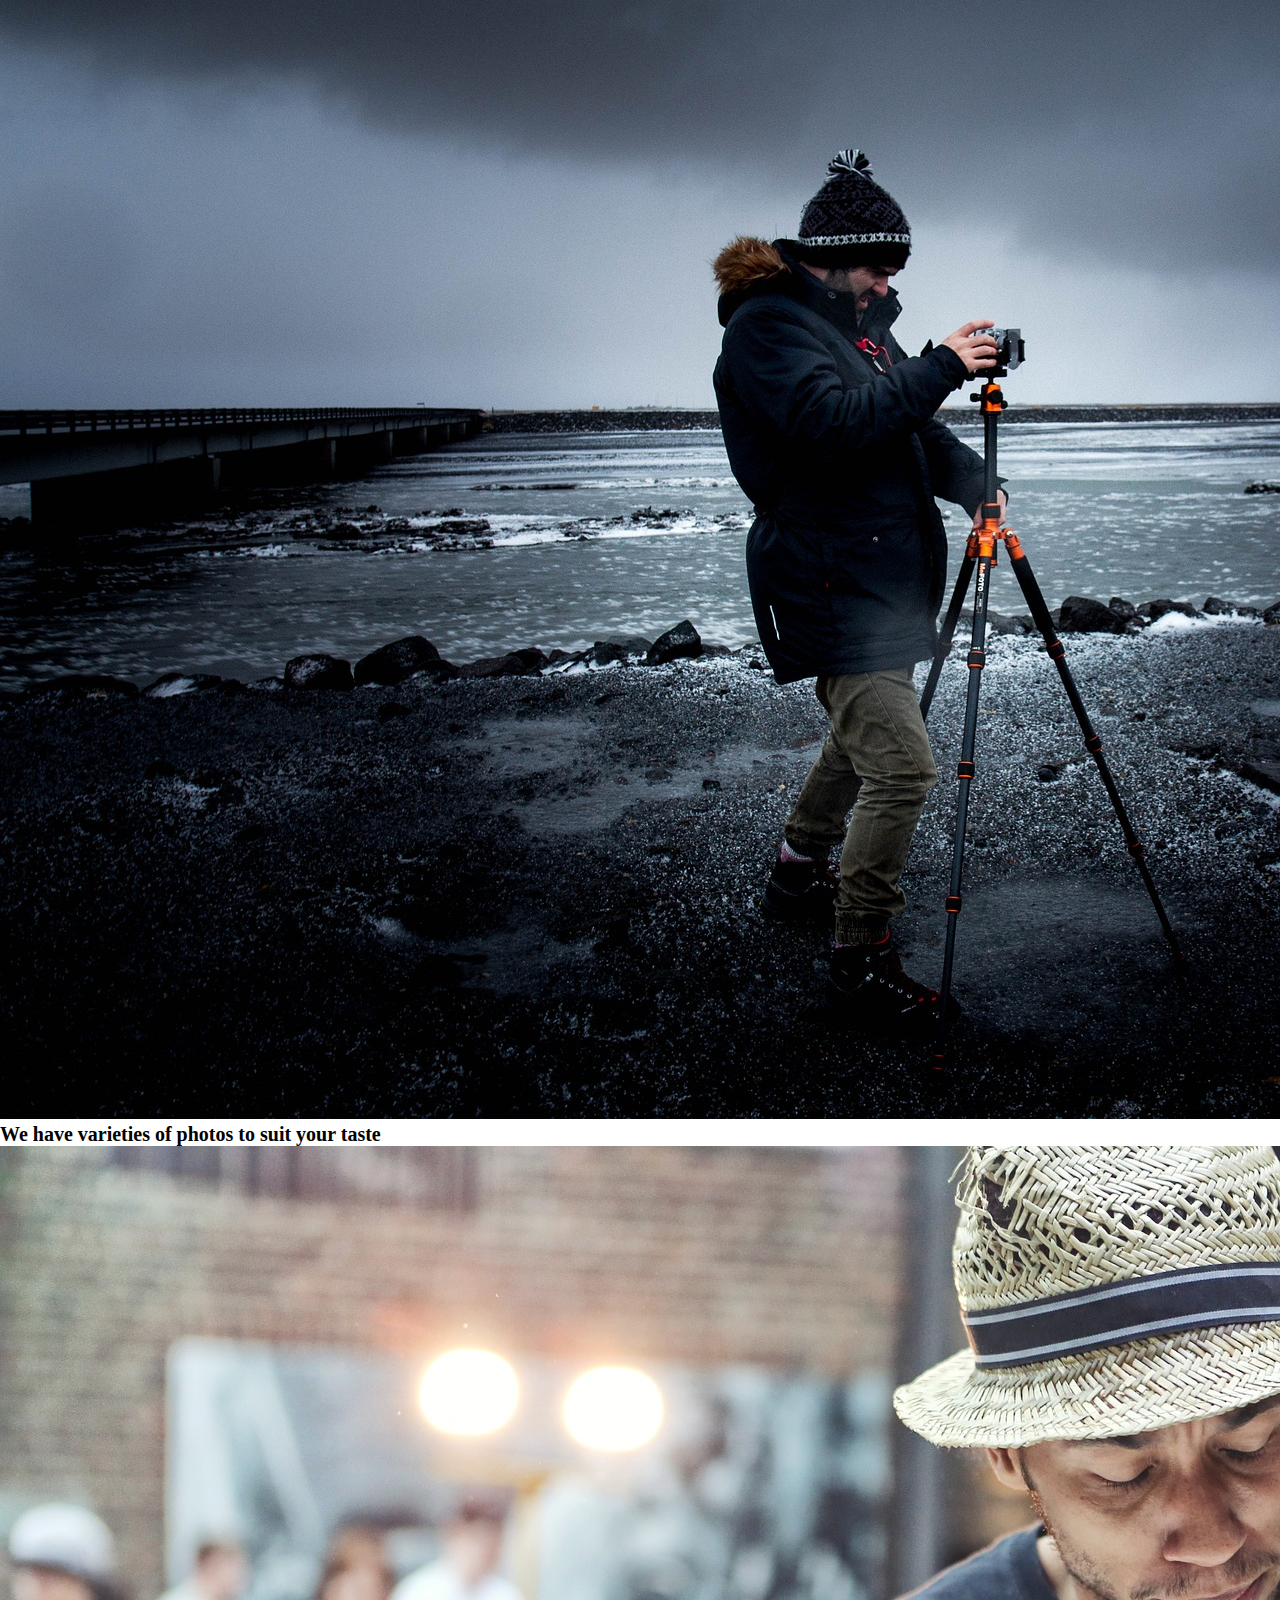
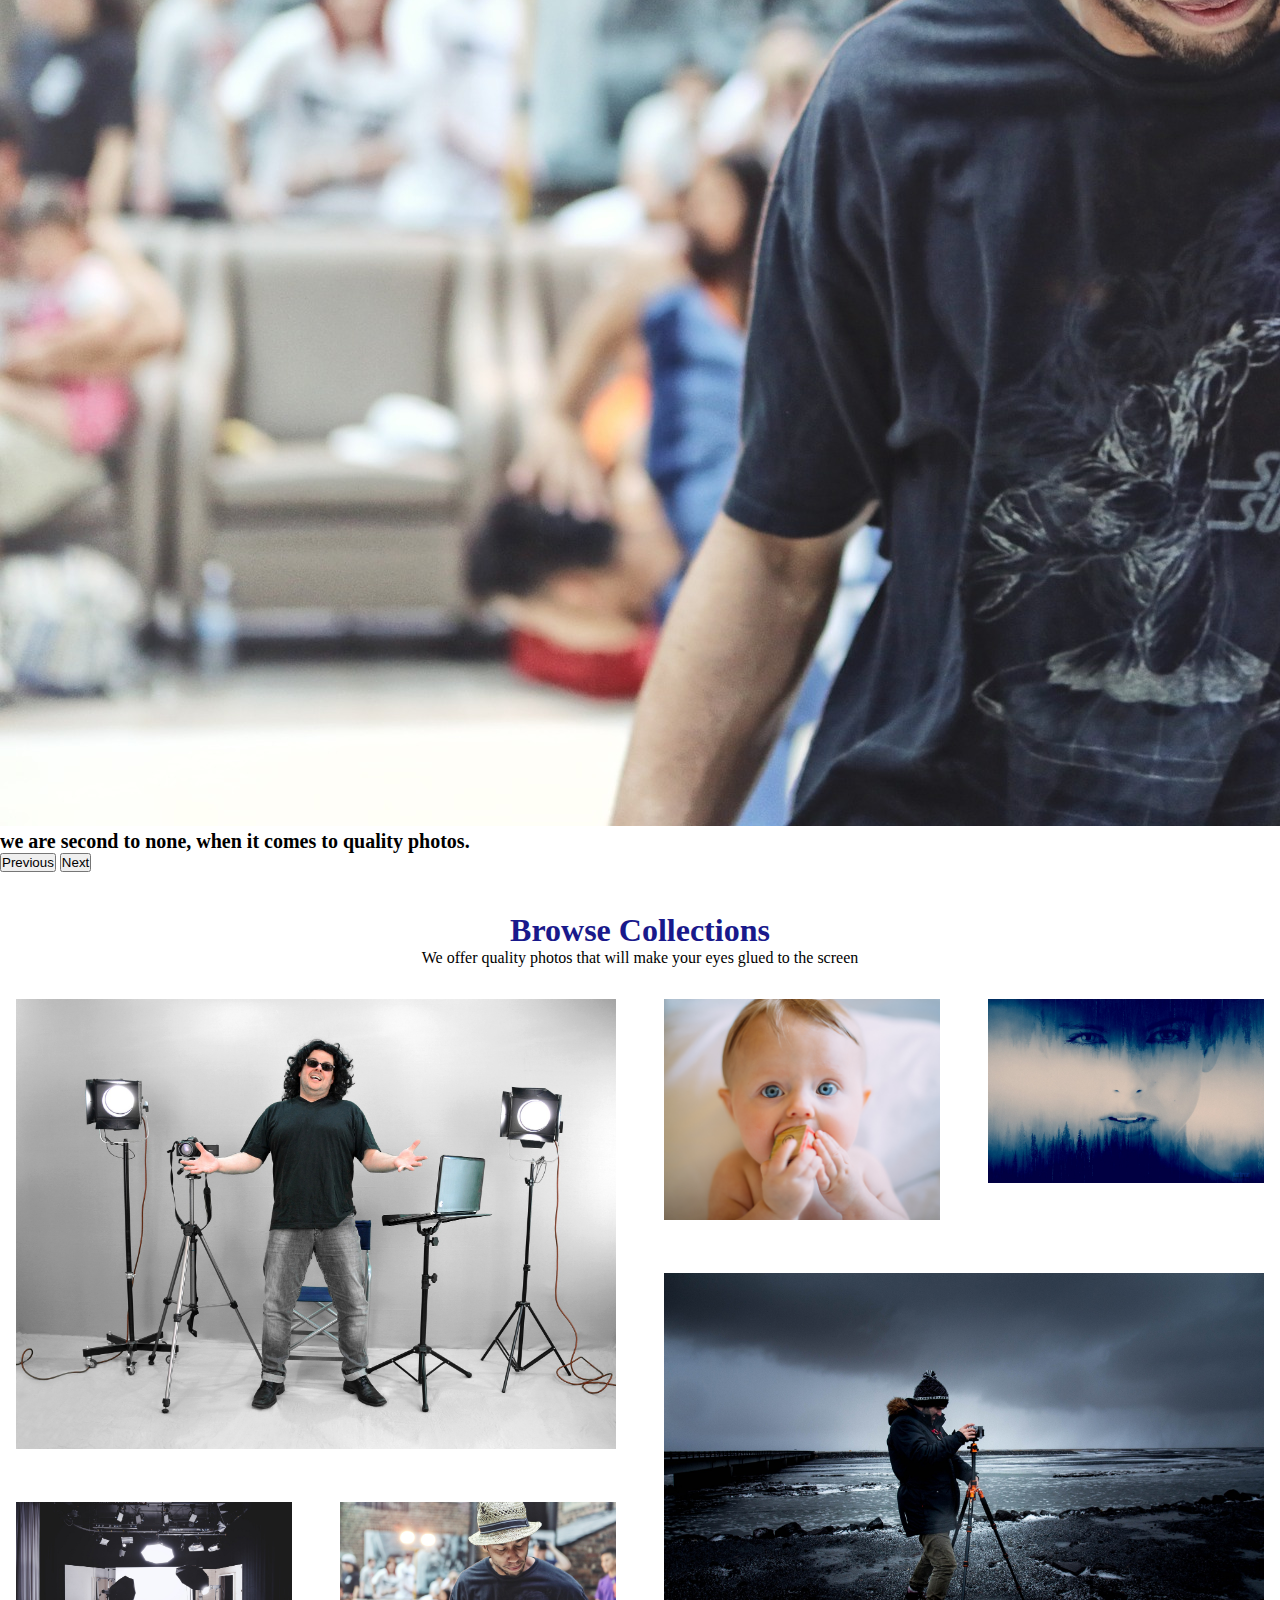
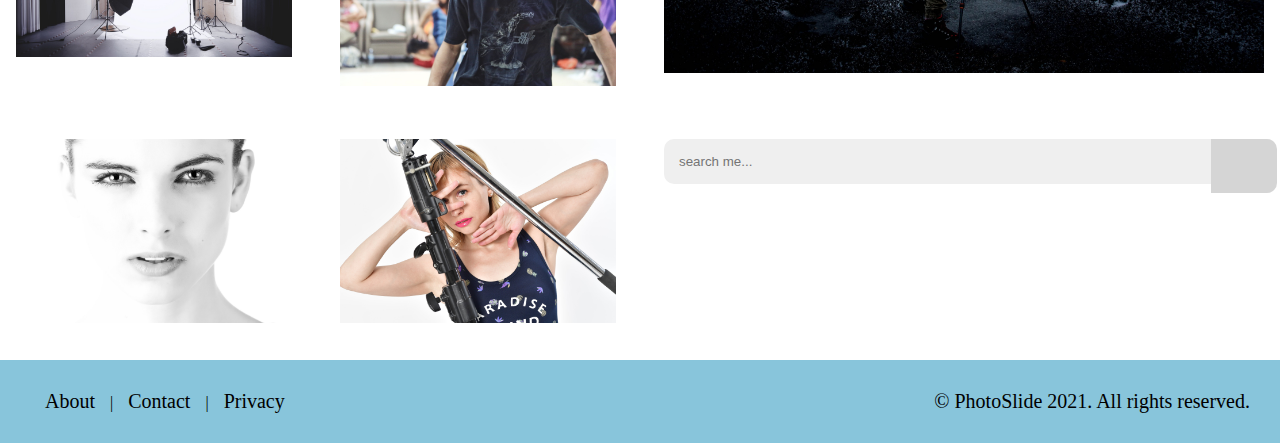
==== commit ae20b661: "Update index.html" ====
--- a/index.html
+++ b/index.html
@@ -43,7 +43,7 @@
       </header>
 
 
-      <div id="carouselExampleCaptions" class="carousel slide  dog" data-bs-ride="carousel">
+      <div id="carouselExampleCaptions" class="carousel slide  " data-bs-ride="carousel">
         <div class="carousel-indicators">
           <button type="button" data-bs-target="#carouselExampleCaptions" data-bs-slide-to="0" class="active"
             aria-current="true" aria-label="Slide 1"></button>
@@ -55,22 +55,22 @@
         <div class="carousel-inner">
           <div class="carousel-item active">
             <img src="images/photo2.jpg" class="d-block w-100" alt="...">
-            <div class="carousel-caption d-none d-md-block">
-              <h5>First slide label</h5>
+            <div class="carousel-caption  d-md-block">
+            
               <p class="into-text">welcome to PhotoSlide, expect nothing but the best!</p>
             </div>
           </div>
           <div class="carousel-item">
             <img src="images/photo5.jpg" class="d-block w-100" alt="...">
-            <div class="carousel-caption d-none d-md-block">
-              <h5>Second slide label</h5>
+            <div class="carousel-caption  d-md-block">
+      
               <p class="into-text">We have varieties of photos to suit your taste</p>
             </div>
           </div>
           <div class="carousel-item">
             <img src="images/photo3.jpg" class="d-block w-100" alt="...">
-            <div class="carousel-caption d-none d-md-block">
-              <h5>Third slide label</h5>
+            <div class="carousel-caption  d-md-block">
+             
               <p class="into-text">we are second to none, when it comes to quality photos.</p>
             </div>
           </div>
@@ -161,7 +161,7 @@
   </div>
 
 
-  <script src="Bjs/bootstrap.bundle.min.js"> </script>
+  
   <script>
     navigate = document.getElementById('navigate')
     menu = document.getElementById('menu')
@@ -176,4 +176,4 @@
 
 </body>
 
-</html>+</html>
